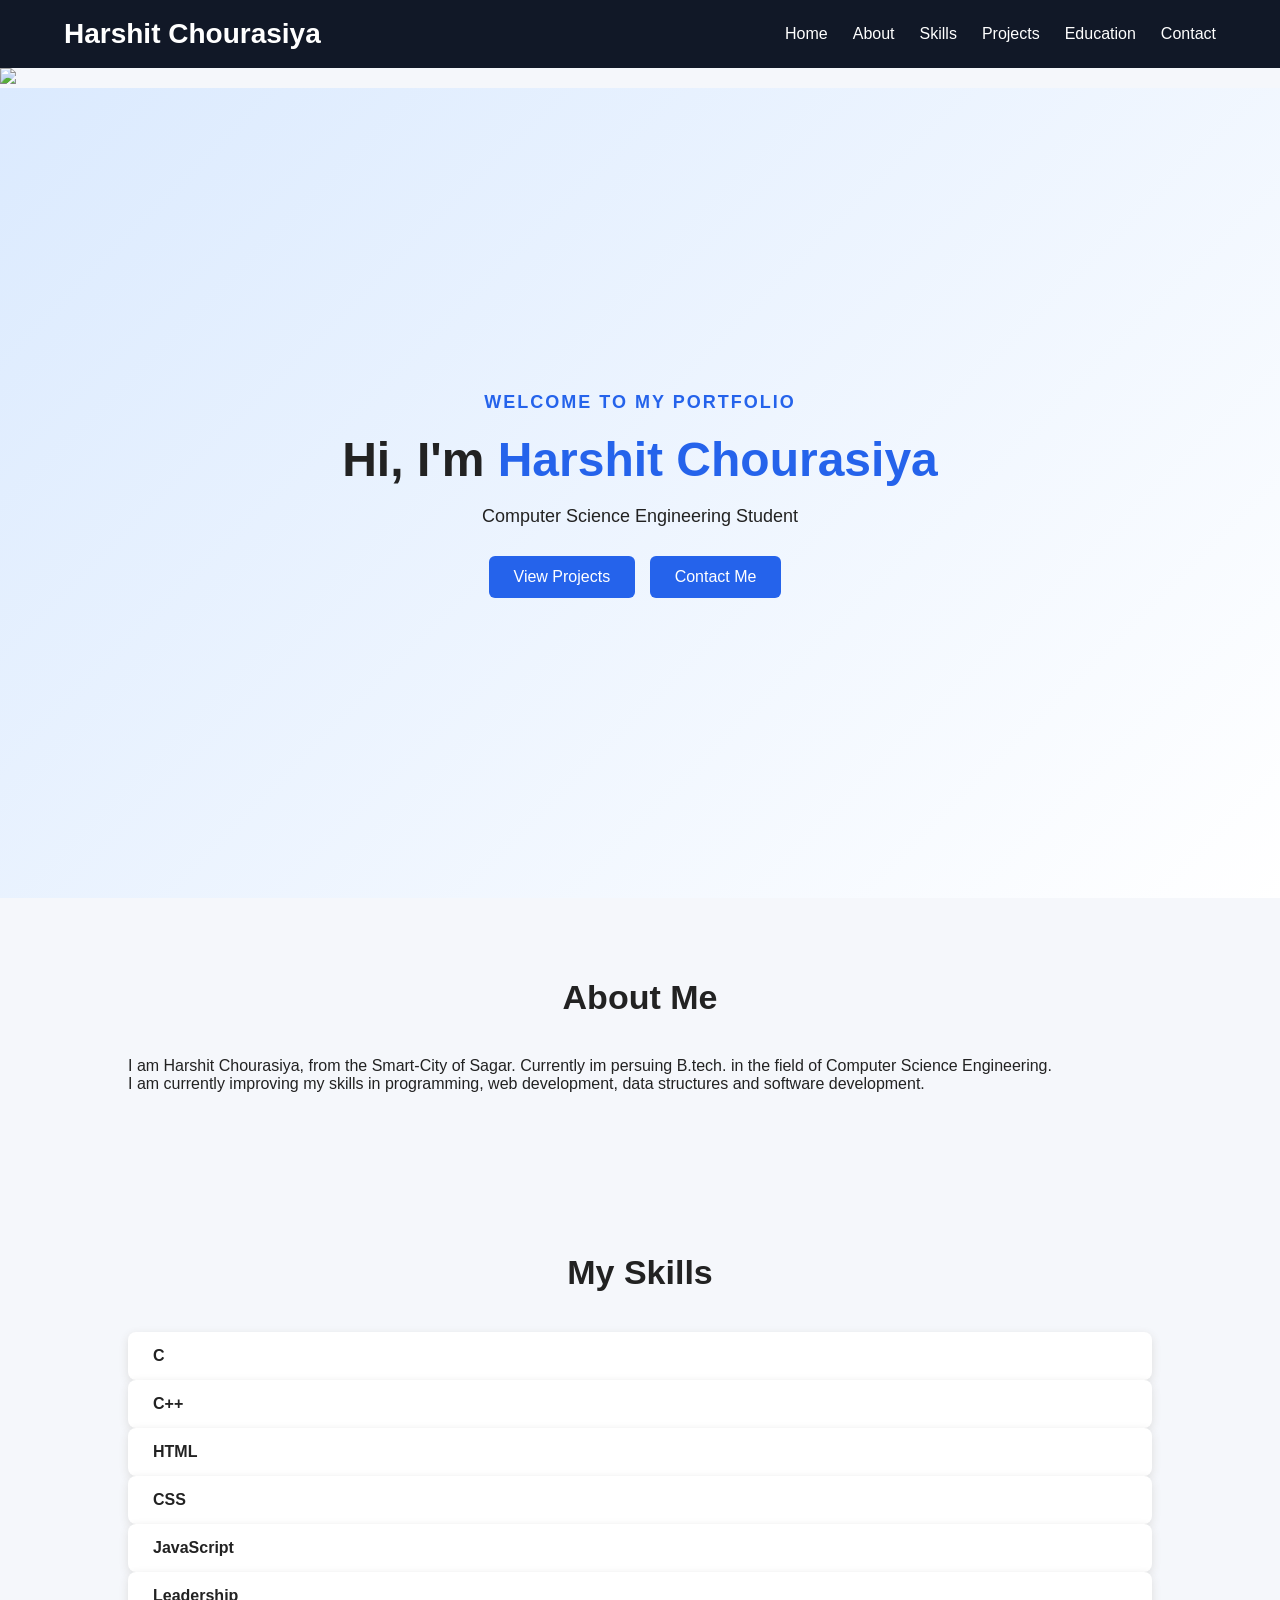
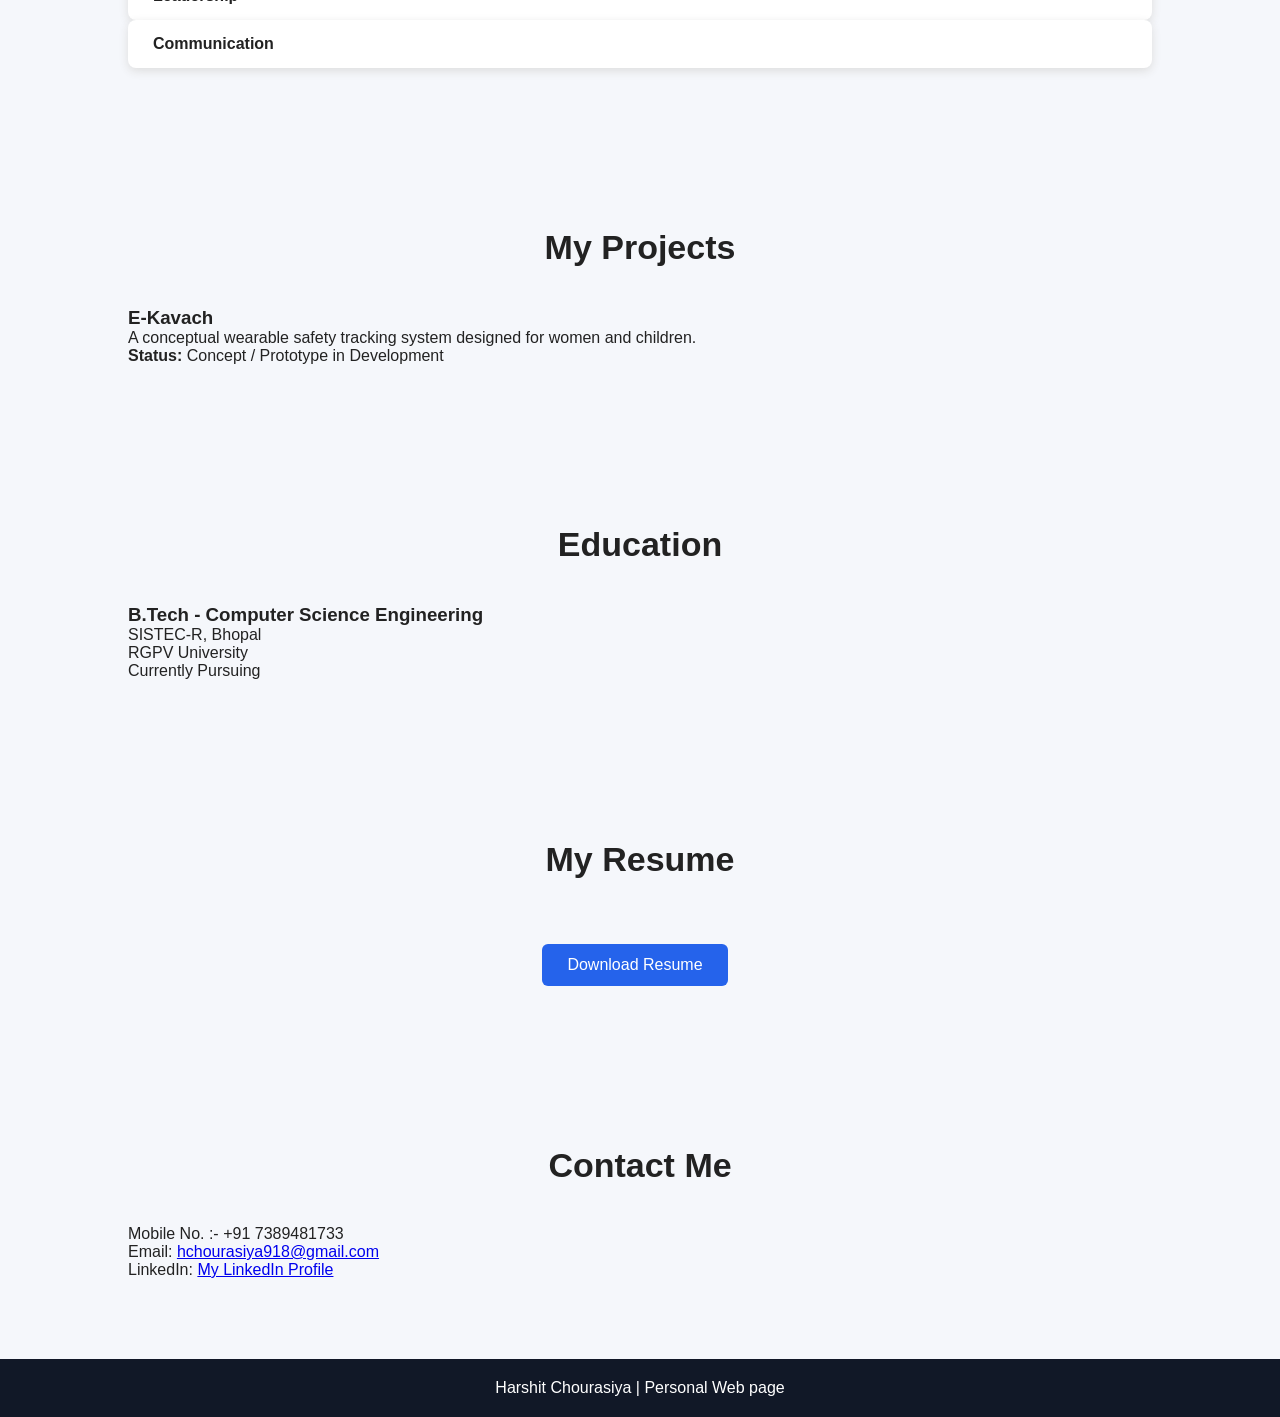
==== index.html @ 9335e39d "changed mypage.html to index.html" ====
<!DOCTYPE html>
<html>
<head>
   <title>Harshit Chourasiya | CSE Student</title>
<link rel="stylesheet"; href="my.css">
   
</head>

<body>
<header>

    <nav>
        <h2>Harshit Chourasiya</h2>

        <ul>
            <li><a href="#home">Home</a></li>
            <li><a href="#about">About</a></li>
            <li><a href="#skills">Skills</a></li>
            <li><a href="#projects">Projects</a></li>
            <li><a href="#education">Education</a></li>
            <li><a href="#contact">Contact</a></li>
        </ul>
    </nav>
</header>

<img src="C:\Users\user\Desktop\web training\project\my..png">

    <section id="home">
<div class="home-content">
<p class="welcome">WELCOME TO MY PORTFOLIO </p>

        <div>
            <h1>Hi, I'm <span>Harshit Chourasiya </spans></h1>

            <p>
                Computer Science Engineering Student
            </p>

            
            <a href="#projects" class="btn">View Projects</a>
            <a href="#contact" class="btn">Contact Me</a>
        </div>

    </section>


   
    <section id="about">

        <h2 span>About Me </span></h2>
</span>
        <div class="about">
            <p>
                I am Harshit Chourasiya, from the Smart-City of Sagar.
Currently im persuing B.tech. in the field of Computer Science Engineering. 
                
            </p>

            <p>
                I am currently improving my skills in programming,
                web development, data structures and software development.
            </p>
        </div>

    </section>



    <section id="skills">

        <h2>My Skills</h2>

        <div class="skills">

            <div class="skill">C</div>
            <div class="skill">C++</div>
            <div class="skill">HTML</div>
            <div class="skill">CSS</div>
            <div class="skill">JavaScript</div>
     
            
            <div class="skill">Leadership</div>
            <div class="skill">Communication</div>

        </div>

    </section>


    <section id="projects">

        <h2>My Projects</h2>

        <div class="projects">

            <div class="project">

                <h3>E-Kavach</h3>

                <p>
                    A conceptual wearable safety tracking system
                    designed for women and children.
                </p>

                <p>
                    <b>Status:</b> Concept / Prototype in Development
                </p>

            </div>


         


            

   

    </section>


    <section id="education">

        <h2>Education</h2>

        <div class="education">

            <h3>B.Tech - Computer Science Engineering</h3>

            <p>SISTEC-R, Bhopal</p>

            <p>RGPV University</p>

            <p>Currently Pursuing</p>

        </div>

    </section>



    <section>

        <h2>My Resume</h2>

        <div style="text-align:center;">

            <a href="Modern Minimalist Professional CV Resume (1).pdf" class="btn">                Download Resume
            </a>

        </div>

    </section>


    <Contact >
    <section id="contact">

        <h2>Contact Me</h2>

        <div class="contact">
<p>
     Mobile No. :- +91 7389481733 
            <p>
                Email:
                <a href="hchourasiya918@gmail.com">
                    hchourasiya918@gmail.com
                </a>
            </p>

            <p>
                 LinkedIn:
                <a href="https://www.linkedin.com/in/harshit-chourasiya-455284435/">
                    My LinkedIn Profile
                </a>
            </p>

           
        </div>

    </section>



    <footer>

       
           Harshit Chourasiya | Personal Web page 
      

    </footer>

</body>
</html>
---- my.css ----
* {
    margin: 0;
    padding: 0;
    box-sizing: border-box;
    scroll-behavior: smooth;
    font-family: Arial, sans-serif;
}

body {
    background-color: #f5f7fb;
    color: #222;
}




header {
    background-color: #111827;
    position: sticky;
    top: 0;
    z-index: 1000;
}

nav {
    width: 90%;
    margin: auto;
    padding: 18px 0;

    display: flex;
    justify-content: space-between;
    align-items: center;
  background-color: #111827;
}

nav h2 {
    color: white;
    font-size: 28px;
}

nav ul {
    list-style: none;

    display: flex;
    gap: 25px;
}

nav ul li a {
    color: white;
    text-decoration: none;
    font-size: 16px;
}

nav ul li a:hover {
    color: #38bdf8;
}




#home {
    min-height: 90vh;

    display: flex;
    justify-content: center;
    align-items: center;

    text-align: center;

    background: linear-gradient(
        135deg,
        #dbeafe,
        #ffffff
    );
}

.home-content {
    max-width: 800px;
    padding: 20px;
}

.welcome {
    color: #2563eb;
    font-weight: bold;
    letter-spacing: 2px;
    margin-bottom: 15px;
}

.home-content h1 {
    font-size: 48px;
    margin-bottom: 15px;
}

.home-content h1 span {
    color: #2563eb;
}

.home-content h3 {
    font-size: 24px;
    margin-bottom: 15px;
}

.home-content p {
    font-size: 18px;
    line-height: 1.6;
}



.btn {
    display: inline-block;

    margin-top: 25px;
    margin-right: 10px;

    padding: 12px 25px;

    background-color: #2563eb;
    color: white;

    text-decoration: none;

    border-radius: 6px;
}

.btn:hover {
    background-color: #1d4ed8;
}

.btn.second {
    background-color: #111827;
}



section {
    padding: 80px 10%;
}

section h2 {
    text-align: center;
    font-size: 34px;
    margin-bottom: 40px;
}




.about-box {
    max-width: 800px;
    margin: auto;

    background-color: white;

    padding: 30px;

    border-radius: 10px;

    box-shadow: 0 4px 15px #ddd;

    line-height: 1.8;
    text-align: center;
}




.skills-container {
    display: flex;

    justify-content: center;
    flex-wrap: wrap;

    gap: 15px;
}

.skill {
    background-color: white;

    padding: 15px 25px;

    border-radius: 8px;

    box-shadow: 0 3px 10px #ddd;

    font-weight: bold;
}

.skill:hover {
    transform: translateY(-5px);
}



.project-container {
    display: flex;

    justify-content: center;
    flex-wrap: wrap;

    gap: 25px;
}

.project-card {
    width: 300px;

    background-color: white;

    padding: 25px;

    border-radius: 10px;

    box-shadow: 0 4px 15px #ddd;

    transition: 0.3s;
}

.project-card:hover {
    transform: translateY(-8px);
}

.project-card h3 {
    color: #2563eb;
    margin-bottom: 15px;
}

.project-card p {
    line-height: 1.6;
    margin-bottom: 15px;
}

.project-card span {
    font-size: 14px;
    font-weight: bold;
}



.education-box {
    max-width: 650px;

    margin: auto;

    background-color: white;

    padding: 30px;

    border-radius: 10px;

    box-shadow: 0 4px 15px #ddd;

    text-align: center;

    line-height: 2;
}




.contact-box {
    text-align: center;

    background-color: white;

    max-width: 600px;

    margin: auto;

    padding: 30px;

    border-radius: 10px;

    box-shadow: 0 4px 15px #ddd;

    line-height: 2;
}

.contact-box a {
    color: #2563eb;
    text-decoration: none;
}


/* ================= FOOTER ================= */

footer {
    background-color: #111827;

    color: white;

    text-align: center;

    padding: 20px;
}




@media (max-width: 700px) {

    nav {
        flex-direction: column;
        gap: 15px;
    }

    nav ul {
        gap: 12px;
        flex-wrap: wrap;
        justify-content: center;
    }

    .home-content h1 {
        font-size: 35px;
    }

    .home-content h3 {
        font-size: 20px;
    }

    section {
        padding: 60px 5%;
    }
}
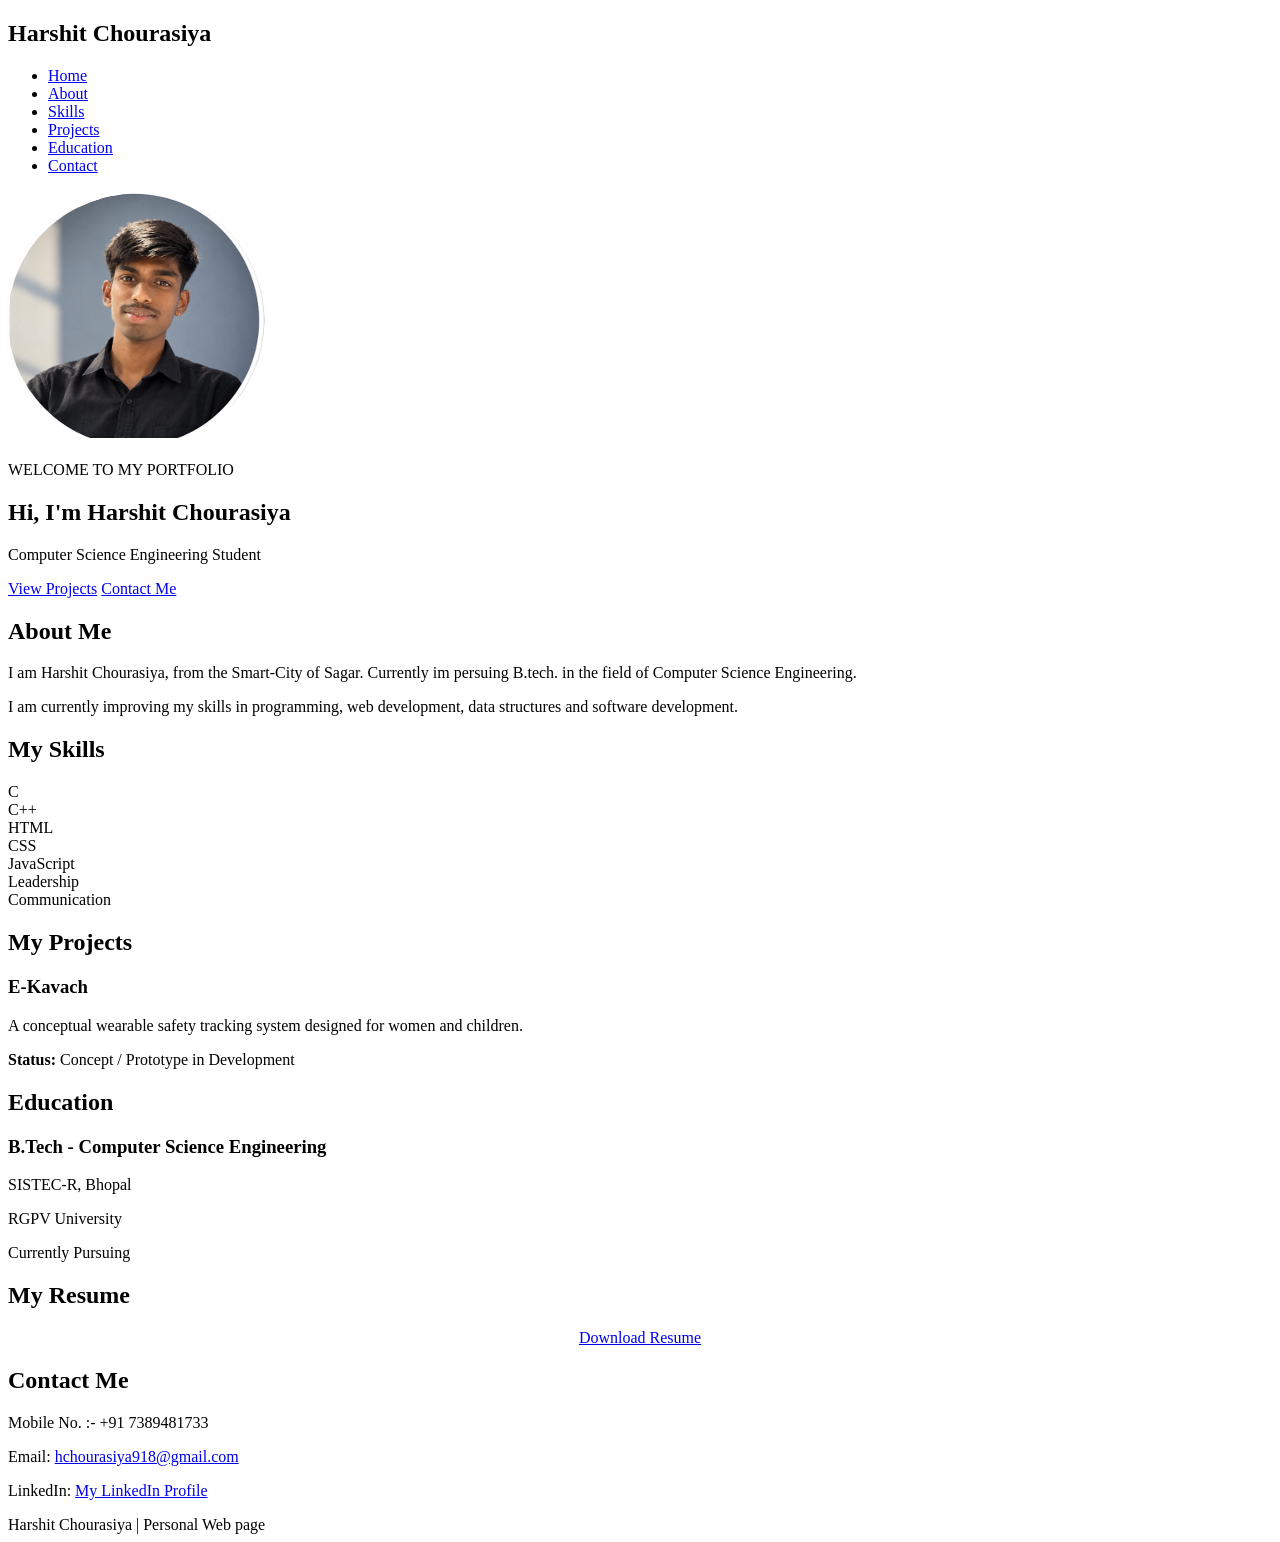
==== commit 580ac9ed: "changed index.html to index.html" ====
--- a/index.html
+++ b/index.html
@@ -2,7 +2,7 @@
 <html>
 <head>
    <title>Harshit Chourasiya | CSE Student</title>
-<link rel="stylesheet"; href="my.css">
+<link rel="stylesheet"; href="C:\Users\user\Desktop\web training\project\style.css">
    
 </head>
 
@@ -23,7 +23,7 @@
     </nav>
 </header>
 
-<img src="C:\Users\user\Desktop\web training\project\my..png">
+<img src="my..png">
 
     <section id="home">
 <div class="home-content">
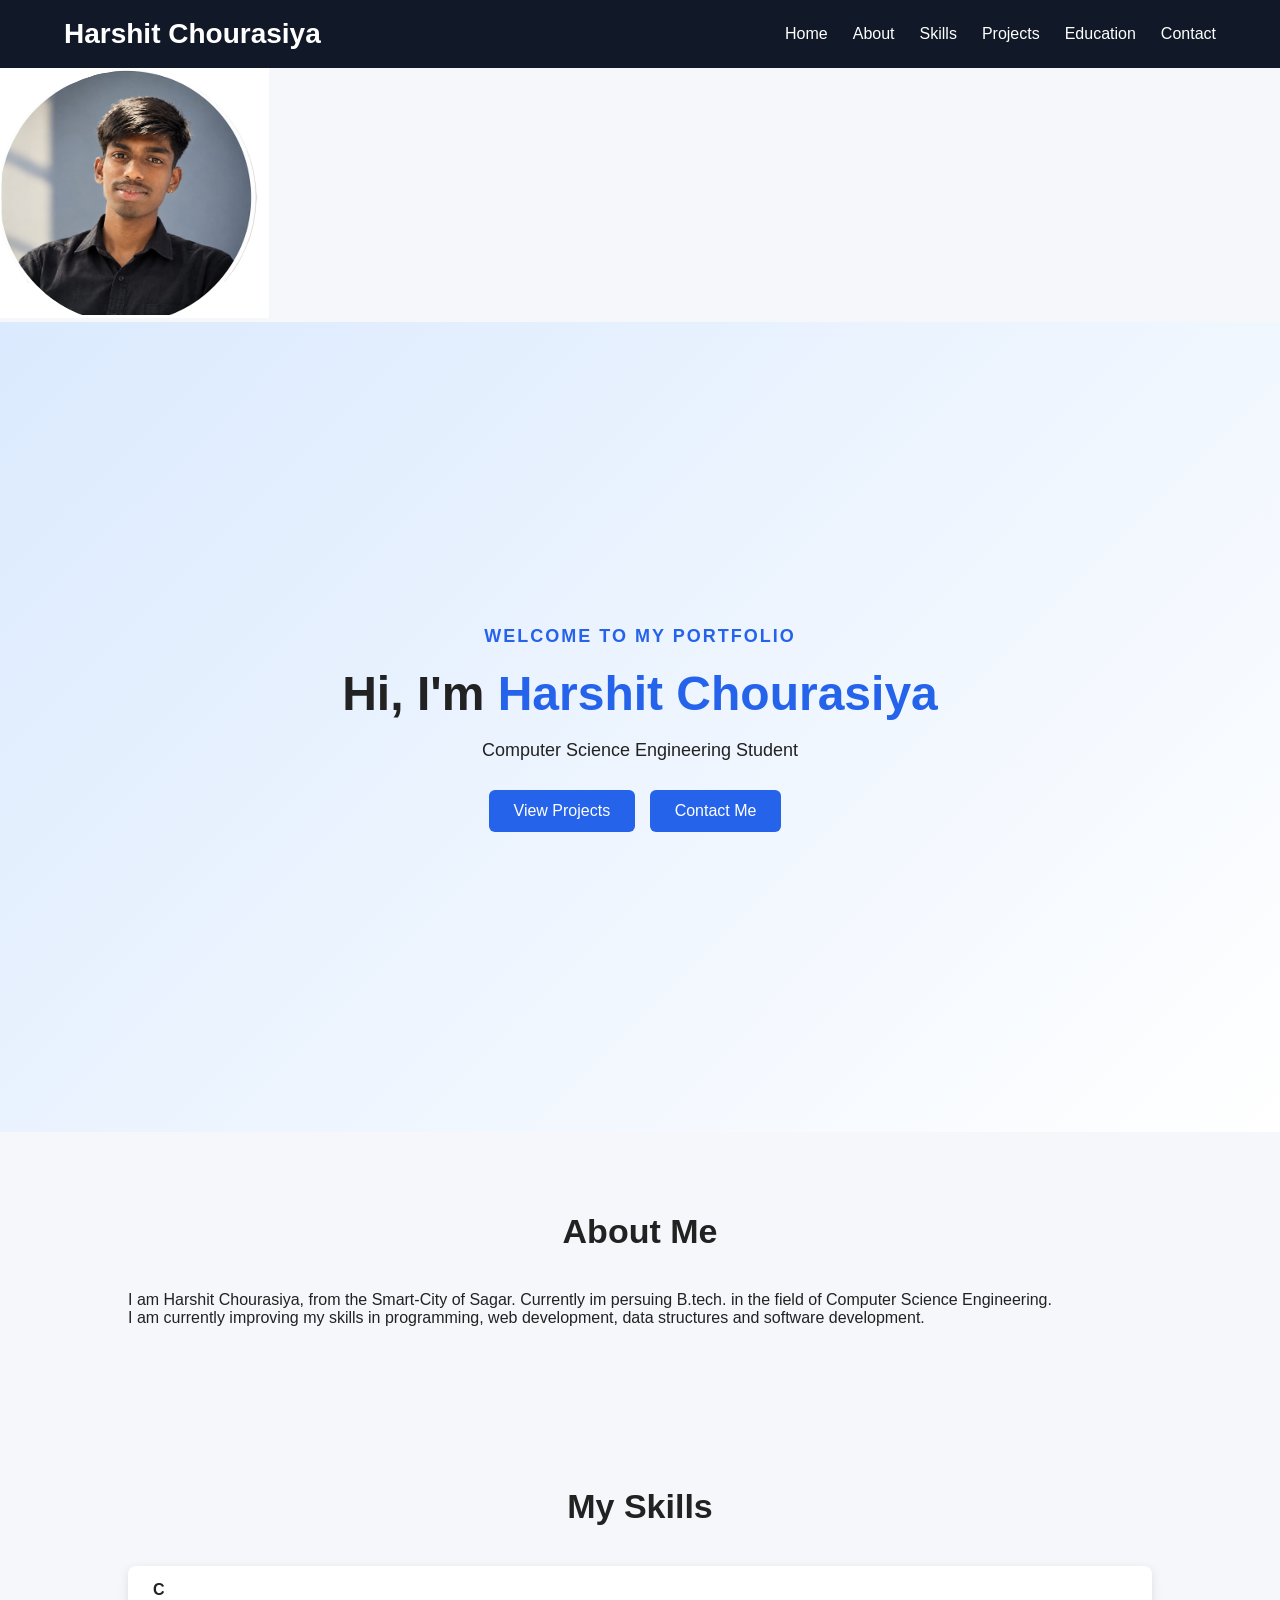
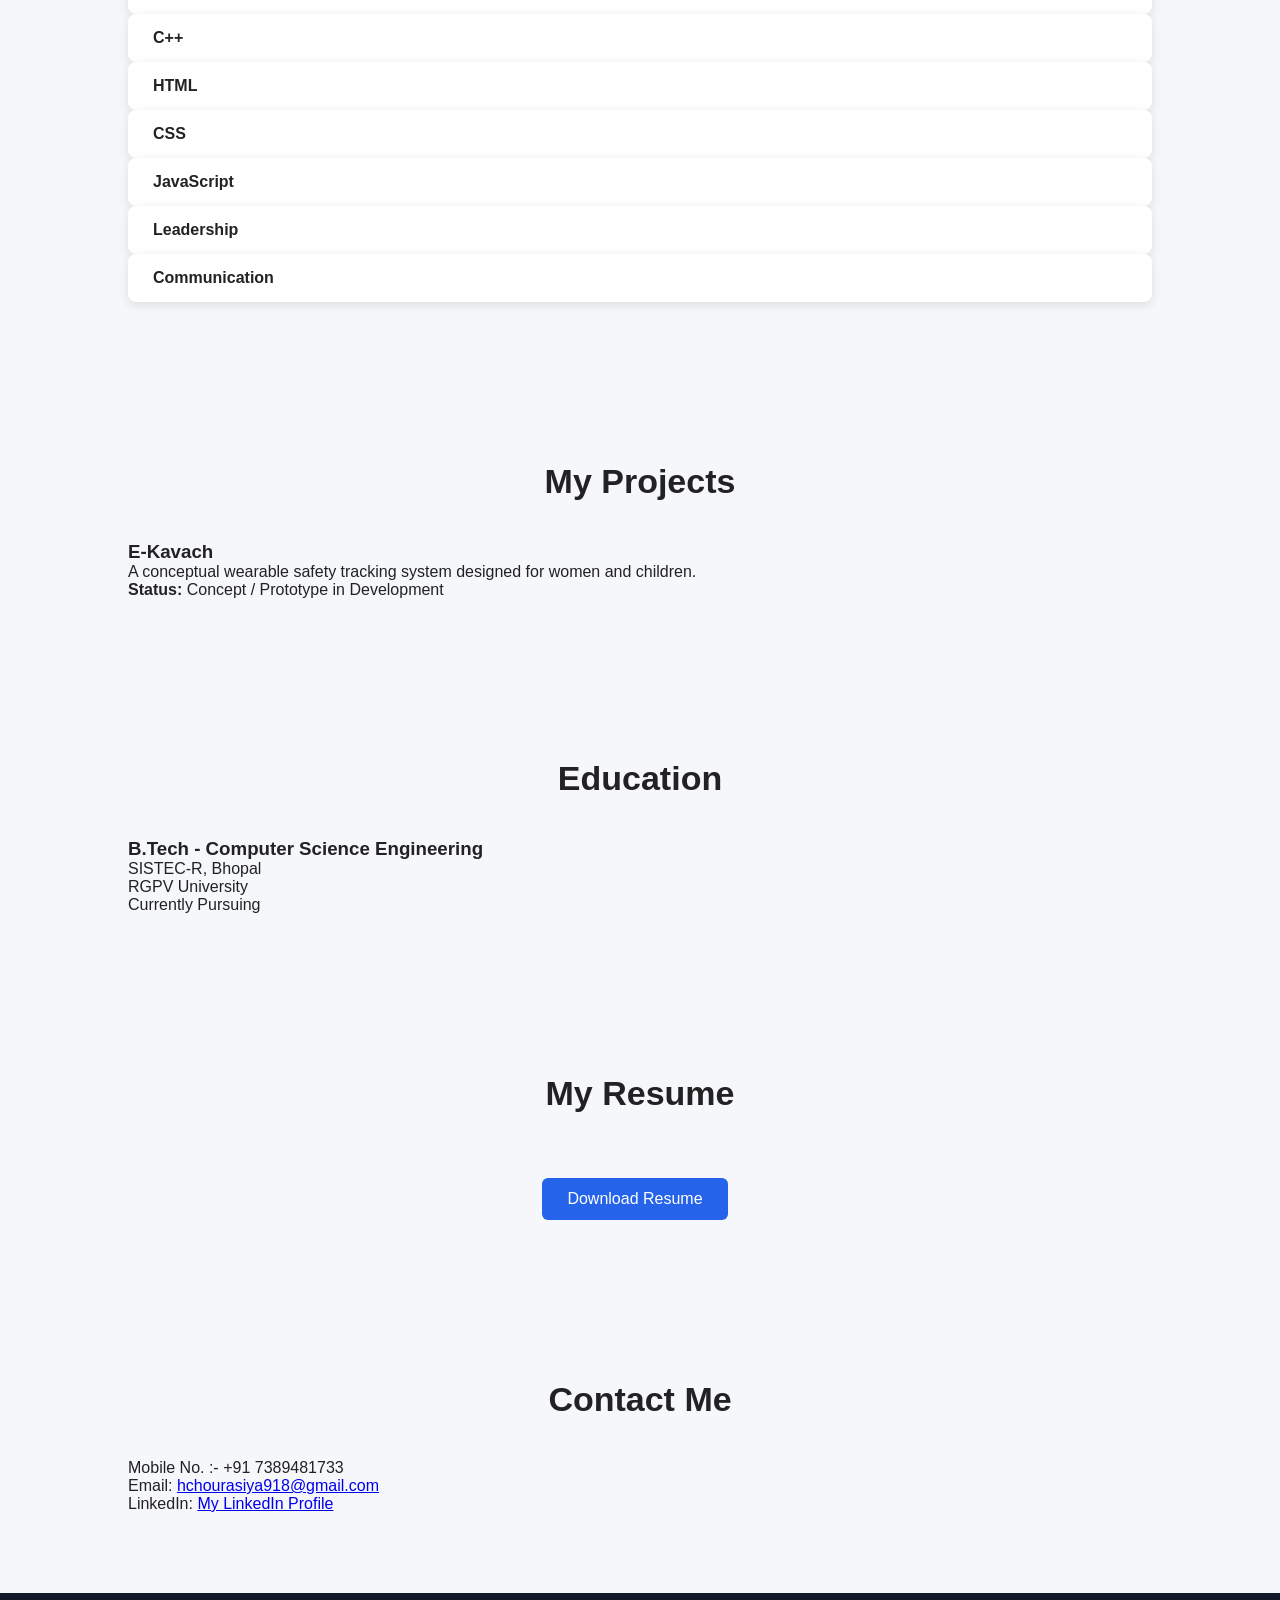
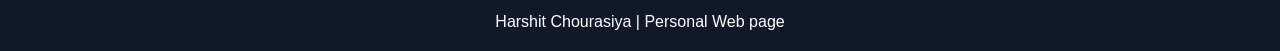
==== commit c6b45e28: "changed mypage.html to index.html" ====
--- a/index.html
+++ b/index.html
@@ -2,7 +2,7 @@
 <html>
 <head>
    <title>Harshit Chourasiya | CSE Student</title>
-<link rel="stylesheet"; href="C:\Users\user\Desktop\web training\project\style.css">
+<link rel="stylesheet"; href="style.css">
    
 </head>
 
--- a/style.css
+++ b/style.css
@@ -0,0 +1,322 @@
+* {
+    margin: 0;
+    padding: 0;
+    box-sizing: border-box;
+    scroll-behavior: smooth;
+    font-family: Arial, sans-serif;
+}
+
+body {
+    background-color: #f5f7fb;
+    color: #222;
+}
+
+
+
+
+header {
+    background-color: #111827;
+    position: sticky;
+    top: 0;
+    z-index: 1000;
+}
+
+nav {
+    width: 90%;
+    margin: auto;
+    padding: 18px 0;
+
+    display: flex;
+    justify-content: space-between;
+    align-items: center;
+  background-color: #111827;
+}
+
+nav h2 {
+    color: white;
+    font-size: 28px;
+}
+
+nav ul {
+    list-style: none;
+
+    display: flex;
+    gap: 25px;
+}
+
+nav ul li a {
+    color: white;
+    text-decoration: none;
+    font-size: 16px;
+}
+
+nav ul li a:hover {
+    color: #38bdf8;
+}
+
+
+
+
+#home {
+    min-height: 90vh;
+
+    display: flex;
+    justify-content: center;
+    align-items: center;
+
+    text-align: center;
+
+    background: linear-gradient(
+        135deg,
+        #dbeafe,
+        #ffffff
+    );
+}
+
+.home-content {
+    max-width: 800px;
+    padding: 20px;
+}
+
+.welcome {
+    color: #2563eb;
+    font-weight: bold;
+    letter-spacing: 2px;
+    margin-bottom: 15px;
+}
+
+.home-content h1 {
+    font-size: 48px;
+    margin-bottom: 15px;
+}
+
+.home-content h1 span {
+    color: #2563eb;
+}
+
+.home-content h3 {
+    font-size: 24px;
+    margin-bottom: 15px;
+}
+
+.home-content p {
+    font-size: 18px;
+    line-height: 1.6;
+}
+
+
+
+.btn {
+    display: inline-block;
+
+    margin-top: 25px;
+    margin-right: 10px;
+
+    padding: 12px 25px;
+
+    background-color: #2563eb;
+    color: white;
+
+    text-decoration: none;
+
+    border-radius: 6px;
+}
+
+.btn:hover {
+    background-color: #1d4ed8;
+}
+
+.btn.second {
+    background-color: #111827;
+}
+
+
+
+section {
+    padding: 80px 10%;
+}
+
+section h2 {
+    text-align: center;
+    font-size: 34px;
+    margin-bottom: 40px;
+}
+
+
+
+
+.about-box {
+    max-width: 800px;
+    margin: auto;
+
+    background-color: white;
+
+    padding: 30px;
+
+    border-radius: 10px;
+
+    box-shadow: 0 4px 15px #ddd;
+
+    line-height: 1.8;
+    text-align: center;
+}
+
+
+
+
+.skills-container {
+    display: flex;
+
+    justify-content: center;
+    flex-wrap: wrap;
+
+    gap: 15px;
+}
+
+.skill {
+    background-color: white;
+
+    padding: 15px 25px;
+
+    border-radius: 8px;
+
+    box-shadow: 0 3px 10px #ddd;
+
+    font-weight: bold;
+}
+
+.skill:hover {
+    transform: translateY(-5px);
+}
+
+
+
+.project-container {
+    display: flex;
+
+    justify-content: center;
+    flex-wrap: wrap;
+
+    gap: 25px;
+}
+
+.project-card {
+    width: 300px;
+
+    background-color: white;
+
+    padding: 25px;
+
+    border-radius: 10px;
+
+    box-shadow: 0 4px 15px #ddd;
+
+    transition: 0.3s;
+}
+
+.project-card:hover {
+    transform: translateY(-8px);
+}
+
+.project-card h3 {
+    color: #2563eb;
+    margin-bottom: 15px;
+}
+
+.project-card p {
+    line-height: 1.6;
+    margin-bottom: 15px;
+}
+
+.project-card span {
+    font-size: 14px;
+    font-weight: bold;
+}
+
+
+
+.education-box {
+    max-width: 650px;
+
+    margin: auto;
+
+    background-color: white;
+
+    padding: 30px;
+
+    border-radius: 10px;
+
+    box-shadow: 0 4px 15px #ddd;
+
+    text-align: center;
+
+    line-height: 2;
+}
+
+
+
+
+.contact-box {
+    text-align: center;
+
+    background-color: white;
+
+    max-width: 600px;
+
+    margin: auto;
+
+    padding: 30px;
+
+    border-radius: 10px;
+
+    box-shadow: 0 4px 15px #ddd;
+
+    line-height: 2;
+}
+
+.contact-box a {
+    color: #2563eb;
+    text-decoration: none;
+}
+
+
+/* ================= FOOTER ================= */
+
+footer {
+    background-color: #111827;
+
+    color: white;
+
+    text-align: center;
+
+    padding: 20px;
+}
+
+
+
+
+@media (max-width: 700px) {
+
+    nav {
+        flex-direction: column;
+        gap: 15px;
+    }
+
+    nav ul {
+        gap: 12px;
+        flex-wrap: wrap;
+        justify-content: center;
+    }
+
+    .home-content h1 {
+        font-size: 35px;
+    }
+
+    .home-content h3 {
+        font-size: 20px;
+    }
+
+    section {
+        padding: 60px 5%;
+    }
+}
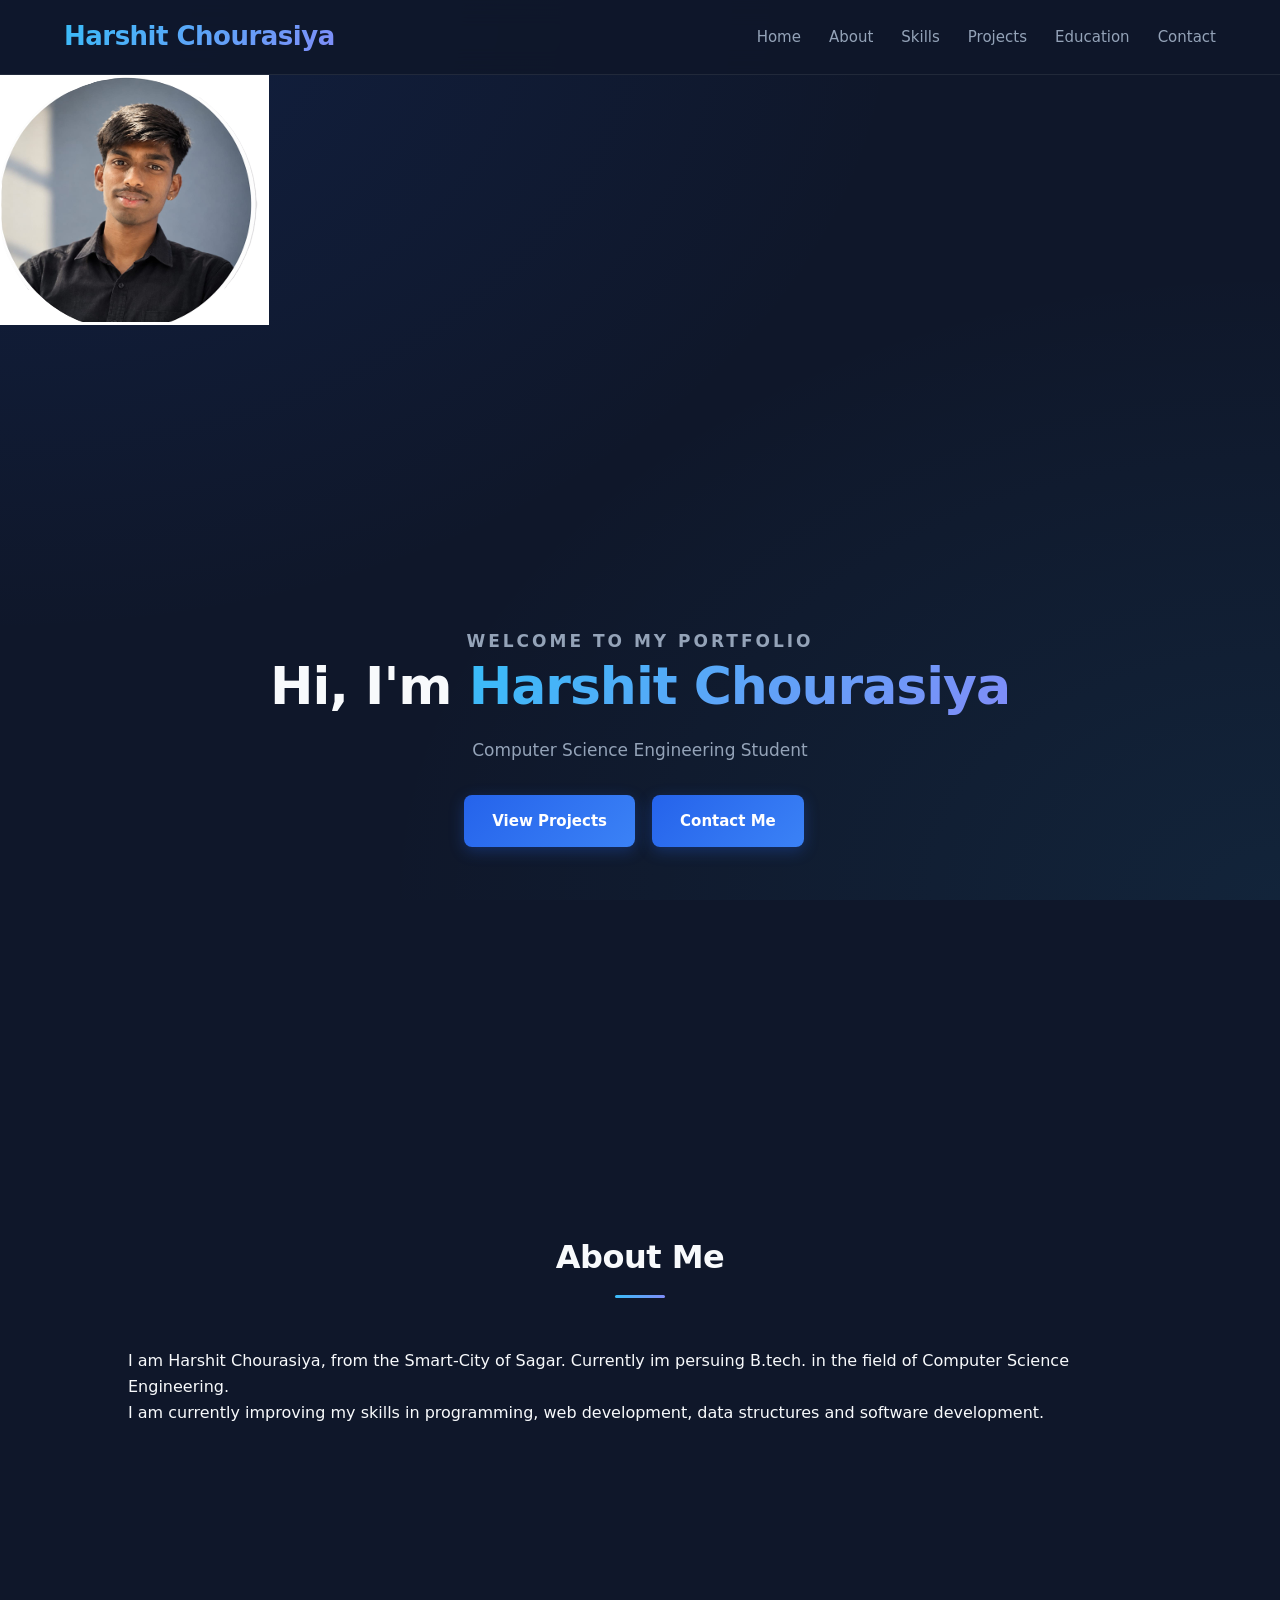
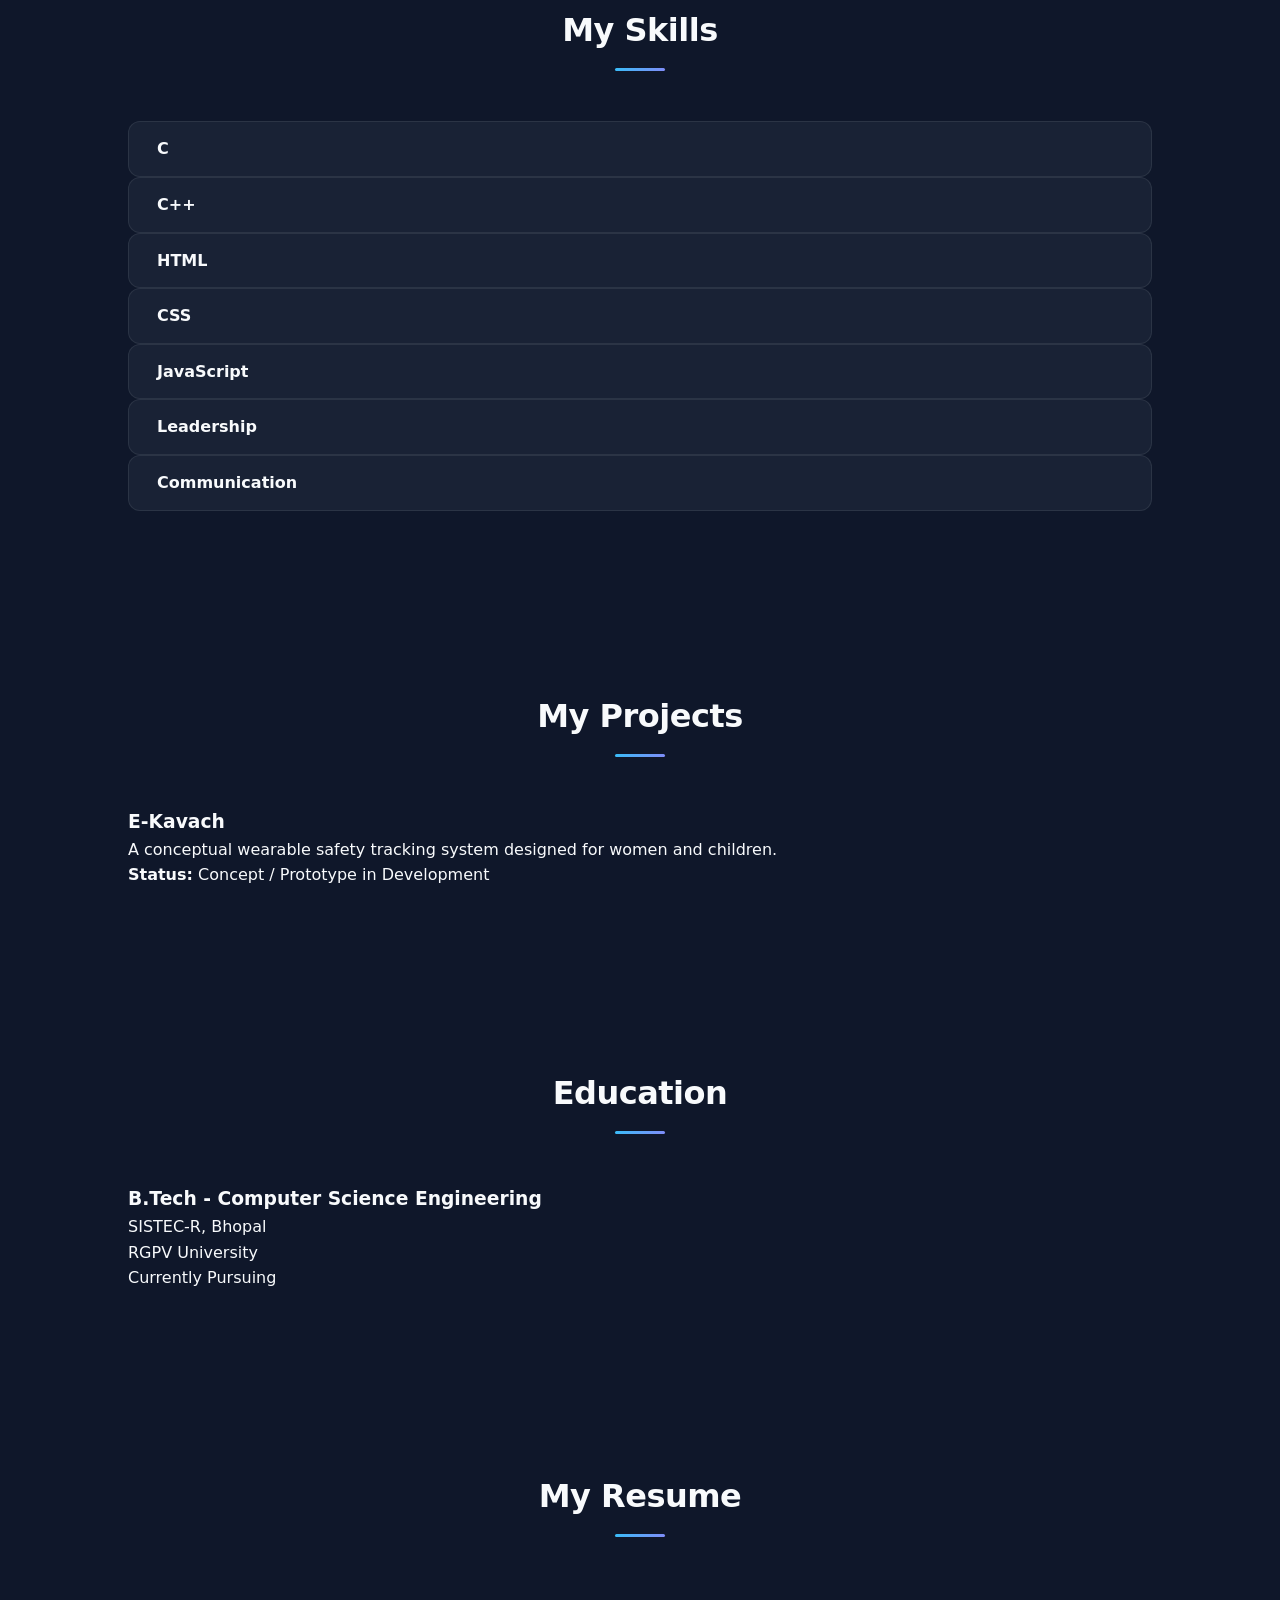
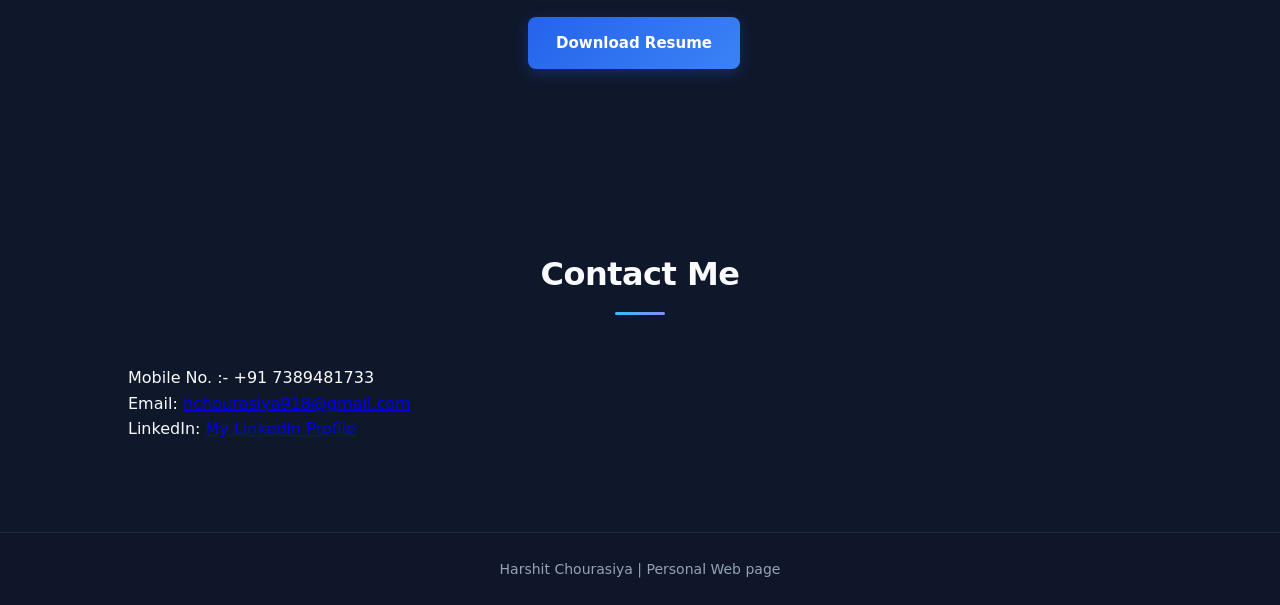
==== commit 3415a590: "index.html to index.html" ====
--- a/index.html
+++ b/index.html
@@ -10,7 +10,7 @@
 <header>
 
     <nav>
-        <h2>Harshit Chourasiya</h2>
+        <h2 class="line">Harshit Chourasiya</h2>
 
         <ul>
             <li><a href="#home">Home</a></li>
--- a/style.css
+++ b/style.css
@@ -1,322 +1,337 @@
+/* ================= GLOBAL RESETS & VARIABLES ================= */
+:root {
+    --primary-gradient: linear-gradient(135deg, #2563eb, #3b82f6);
+    --accent-gradient: linear-gradient(135deg, #38bdf8, #818cf8);
+    --bg-dark: #0f172a;
+    --card-bg: rgba(30, 41, 59, 0.7);
+    --card-border: rgba(255, 255, 255, 0.08);
+    --text-main: #f8fafc;
+    --text-muted: #94a3b8;
+    --accent-blue: #38bdf8;
+    --shadow-soft: 0 10px 30px -10px rgba(0, 0, 0, 0.5);
+    --shadow-glow: 0 0 20px rgba(56, 189, 248, 0.15);
+}
+
 * {
     margin: 0;
     padding: 0;
     box-sizing: border-box;
     scroll-behavior: smooth;
-    font-family: Arial, sans-serif;
+    font-family: 'Inter', system-ui, -apple-system, sans-serif;
 }
 
 body {
-    background-color: #f5f7fb;
-    color: #222;
-}
-
-
-
-
+    background-color: var(--bg-dark);
+    background-image: 
+        radial-gradient(at 0% 0%, rgba(37, 99, 235, 0.12) 0px, transparent 50%),
+        radial-gradient(at 100% 100%, rgba(56, 189, 248, 0.08) 0px, transparent 50%);
+    background-attachment: fixed;
+    color: var(--text-main);
+    line-height: 1.6;
+}
+
+/* ================= HEADER & NAVIGATION ================= */
 header {
-    background-color: #111827;
     position: sticky;
     top: 0;
     z-index: 1000;
+    background: rgba(15, 23, 42, 0.85);
+    backdrop-filter: blur(12px);
+    -webkit-backdrop-filter: blur(12px);
+    border-bottom: 1px solid var(--card-border);
 }
 
 nav {
     width: 90%;
+    max-width: 1200px;
     margin: auto;
-    padding: 18px 0;
-
+    padding: 16px 0;
     display: flex;
     justify-content: space-between;
     align-items: center;
-  background-color: #111827;
 }
 
 nav h2 {
-    color: white;
-    font-size: 28px;
+    color: var(--text-main);
+    font-size: 26px;
+    font-weight: 700;
+    letter-spacing: -0.5px;
+    background: var(--accent-gradient);
+    -webkit-background-clip: text;
+    -webkit-text-fill-color: transparent;
 }
 
 nav ul {
     list-style: none;
-
-    display: flex;
-    gap: 25px;
+    display: flex;
+    gap: 28px;
 }
 
 nav ul li a {
+    color: var(--text-muted);
+    text-decoration: none;
+    font-size: 15px;
+    font-weight: 500;
+    transition: all 0.3s ease;
+}
+
+nav ul li a:hover {
+    color: var(--accent-blue);
+    text-shadow: 0 0 8px rgba(56, 189, 248, 0.4);
+}
+
+/* ================= HERO SECTION ================= */
+#home {
+    min-height: 90vh;
+    display: flex;
+    justify-content: center;
+    align-items: center;
+    text-align: center;
+    position: relative;
+    padding: 40px 20px;
+}
+
+.home-content {
+    max-width: 800px;
+    padding: 40px 20px;
+}
+
+.welcome {
+    color: var(--accent-blue);
+    font-weight: 600;
+    letter-spacing: 3px;
+    text-transform: uppercase;
+    font-size: 14px;
+    margin-bottom: 15px;
+}
+
+.home-content h1 {
+    font-size: 52px;
+    font-weight: 800;
+    line-height: 1.2;
+    margin-bottom: 20px;
+    letter-spacing: -1px;
+}
+
+.home-content h1 span {
+    background: var(--accent-gradient);
+    -webkit-background-clip: text;
+    -webkit-text-fill-color: transparent;
+}
+
+.home-content h3 {
+    font-size: 22px;
+    color: var(--text-muted);
+    font-weight: 400;
+    margin-bottom: 20px;
+}
+
+.home-content p {
+    font-size: 17px;
+    color: var(--text-muted);
+    max-width: 650px;
+    margin: 0 auto;
+}
+
+/* ================= BUTTONS ================= */
+.btn {
+    display: inline-block;
+    margin-top: 30px;
+    margin-right: 12px;
+    padding: 14px 28px;
+    background: var(--primary-gradient);
     color: white;
     text-decoration: none;
-    font-size: 16px;
-}
-
-nav ul li a:hover {
-    color: #38bdf8;
-}
-
-
-
-
-#home {
-    min-height: 90vh;
-
-    display: flex;
-    justify-content: center;
-    align-items: center;
-
-    text-align: center;
-
-    background: linear-gradient(
-        135deg,
-        #dbeafe,
-        #ffffff
-    );
-}
-
-.home-content {
-    max-width: 800px;
-    padding: 20px;
-}
-
-.welcome {
-    color: #2563eb;
-    font-weight: bold;
-    letter-spacing: 2px;
-    margin-bottom: 15px;
-}
-
-.home-content h1 {
-    font-size: 48px;
-    margin-bottom: 15px;
-}
-
-.home-content h1 span {
-    color: #2563eb;
-}
-
-.home-content h3 {
-    font-size: 24px;
-    margin-bottom: 15px;
-}
-
-.home-content p {
-    font-size: 18px;
-    line-height: 1.6;
-}
-
-
-
-.btn {
-    display: inline-block;
-
-    margin-top: 25px;
-    margin-right: 10px;
-
-    padding: 12px 25px;
-
-    background-color: #2563eb;
-    color: white;
-
-    text-decoration: none;
-
-    border-radius: 6px;
+    font-weight: 600;
+    font-size: 15px;
+    border-radius: 8px;
+    box-shadow: 0 4px 15px rgba(37, 99, 235, 0.3);
+    transition: all 0.3s ease;
 }
 
 .btn:hover {
-    background-color: #1d4ed8;
+    transform: translateY(-2px);
+    box-shadow: 0 6px 20px rgba(37, 99, 235, 0.5);
 }
 
 .btn.second {
-    background-color: #111827;
-}
-
-
-
+    background: rgba(255, 255, 255, 0.05);
+    color: var(--text-main);
+    border: 1px solid var(--card-border);
+    box-shadow: none;
+}
+
+.btn.second:hover {
+    background: rgba(255, 255, 255, 0.1);
+    border-color: rgba(255, 255, 255, 0.2);
+}
+
+/* ================= SECTIONS & CARDS ================= */
 section {
-    padding: 80px 10%;
+    padding: 90px 10%;
+    max-width: 1400px;
+    margin: auto;
 }
 
 section h2 {
     text-align: center;
-    font-size: 34px;
-    margin-bottom: 40px;
-}
-
-
-
-
-.about-box {
-    max-width: 800px;
+    font-size: 32px;
+    font-weight: 700;
+    margin-bottom: 50px;
+    letter-spacing: -0.5px;
+    position: relative;
+}
+
+section h2::after {
+    content: '';
+    display: block;
+    width: 50px;
+    height: 3px;
+    background: var(--accent-gradient);
+    margin: 12px auto 0;
+    border-radius: 2px;
+}
+
+/* Common Card Base Style */
+.about-box, 
+.education-box, 
+.contact-box, 
+.project-card, 
+.skill {
+    background: var(--card-bg);
+    backdrop-filter: blur(10px);
+    -webkit-backdrop-filter: blur(10px);
+    border: 1px solid var(--card-border);
+    border-radius: 12px;
+    box-shadow: var(--shadow-soft);
+}
+
+/* About, Education & Contact Sections */
+.about-box, 
+.education-box, 
+.contact-box {
+    max-width: 750px;
     margin: auto;
-
-    background-color: white;
-
-    padding: 30px;
-
-    border-radius: 10px;
-
-    box-shadow: 0 4px 15px #ddd;
-
+    padding: 35px;
     line-height: 1.8;
     text-align: center;
-}
-
-
-
-
+    color: var(--text-muted);
+}
+
+.contact-box a {
+    color: var(--accent-blue);
+    text-decoration: none;
+    font-weight: 600;
+    transition: color 0.2s ease;
+}
+
+.contact-box a:hover {
+    text-decoration: underline;
+}
+
+/* Skills Grid */
 .skills-container {
     display: flex;
-
     justify-content: center;
     flex-wrap: wrap;
-
-    gap: 15px;
+    gap: 16px;
 }
 
 .skill {
-    background-color: white;
-
-    padding: 15px 25px;
-
-    border-radius: 8px;
-
-    box-shadow: 0 3px 10px #ddd;
-
-    font-weight: bold;
+    padding: 14px 28px;
+    font-weight: 600;
+    color: var(--text-main);
+    box-shadow: none;
+    transition: all 0.3s ease;
 }
 
 .skill:hover {
-    transform: translateY(-5px);
-}
-
-
-
+    transform: translateY(-4px);
+    border-color: rgba(56, 189, 248, 0.4);
+    box-shadow: var(--shadow-glow);
+    color: var(--accent-blue);
+}
+
+/* Project Cards */
 .project-container {
     display: flex;
-
     justify-content: center;
     flex-wrap: wrap;
-
-    gap: 25px;
+    gap: 28px;
 }
 
 .project-card {
-    width: 300px;
-
-    background-color: white;
-
-    padding: 25px;
-
-    border-radius: 10px;
-
-    box-shadow: 0 4px 15px #ddd;
-
-    transition: 0.3s;
+    width: 320px;
+    padding: 28px;
+    transition: all 0.3s cubic-bezier(0.4, 0, 0.2, 1);
 }
 
 .project-card:hover {
     transform: translateY(-8px);
+    border-color: rgba(56, 189, 248, 0.3);
+    box-shadow: var(--shadow-glow);
 }
 
 .project-card h3 {
-    color: #2563eb;
-    margin-bottom: 15px;
+    color: var(--text-main);
+    font-size: 20px;
+    margin-bottom: 12px;
 }
 
 .project-card p {
+    color: var(--text-muted);
+    font-size: 15px;
     line-height: 1.6;
-    margin-bottom: 15px;
+    margin-bottom: 20px;
 }
 
 .project-card span {
+    font-size: 13px;
+    font-weight: 600;
+    color: var(--accent-blue);
+    background: rgba(56, 189, 248, 0.1);
+    padding: 6px 12px;
+    border-radius: 20px;
+}
+
+/* ================= FOOTER ================= */
+footer {
+    background-color: rgba(15, 23, 42, 0.95);
+    border-top: 1px solid var(--card-border);
+    color: var(--text-muted);
+    text-align: center;
+    padding: 25px;
     font-size: 14px;
-    font-weight: bold;
-}
-
-
-
-.education-box {
-    max-width: 650px;
-
-    margin: auto;
-
-    background-color: white;
-
-    padding: 30px;
-
-    border-radius: 10px;
-
-    box-shadow: 0 4px 15px #ddd;
-
-    text-align: center;
-
-    line-height: 2;
-}
-
-
-
-
-.contact-box {
-    text-align: center;
-
-    background-color: white;
-
-    max-width: 600px;
-
-    margin: auto;
-
-    padding: 30px;
-
-    border-radius: 10px;
-
-    box-shadow: 0 4px 15px #ddd;
-
-    line-height: 2;
-}
-
-.contact-box a {
-    color: #2563eb;
-    text-decoration: none;
-}
-
-
-/* ================= FOOTER ================= */
-
-footer {
-    background-color: #111827;
-
-    color: white;
-
-    text-align: center;
-
-    padding: 20px;
-}
-
-
-
-
-@media (max-width: 700px) {
-
+}
+
+/* ================= MEDIA QUERIES ================= */
+@media (max-width: 768px) {
     nav {
         flex-direction: column;
         gap: 15px;
     }
 
     nav ul {
-        gap: 12px;
+        gap: 16px;
         flex-wrap: wrap;
         justify-content: center;
     }
 
     .home-content h1 {
-        font-size: 35px;
+        font-size: 36px;
     }
 
     .home-content h3 {
-        font-size: 20px;
+        font-size: 18px;
     }
 
     section {
-        padding: 60px 5%;
+        padding: 60px 6%;
+    }
+
+    .about-box, 
+    .education-box, 
+    .contact-box {
+        padding: 25px;
     }
 }
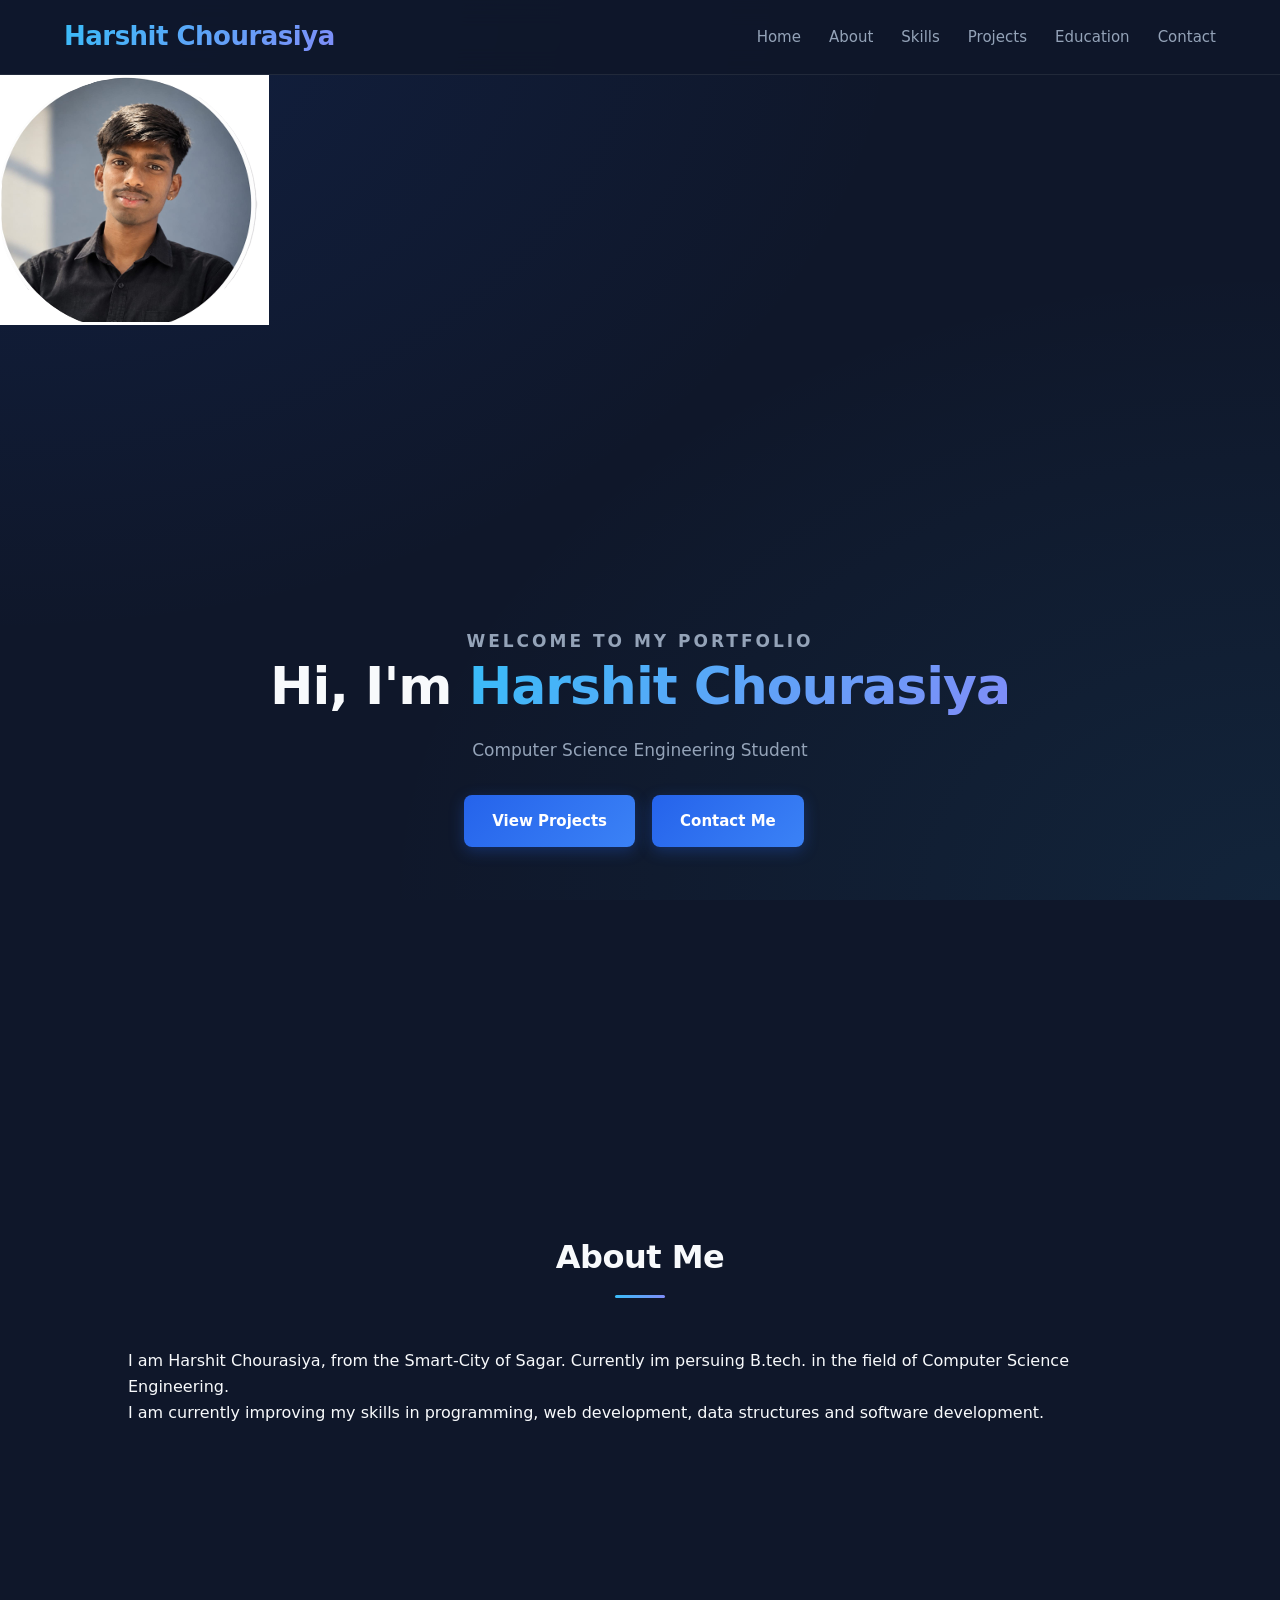
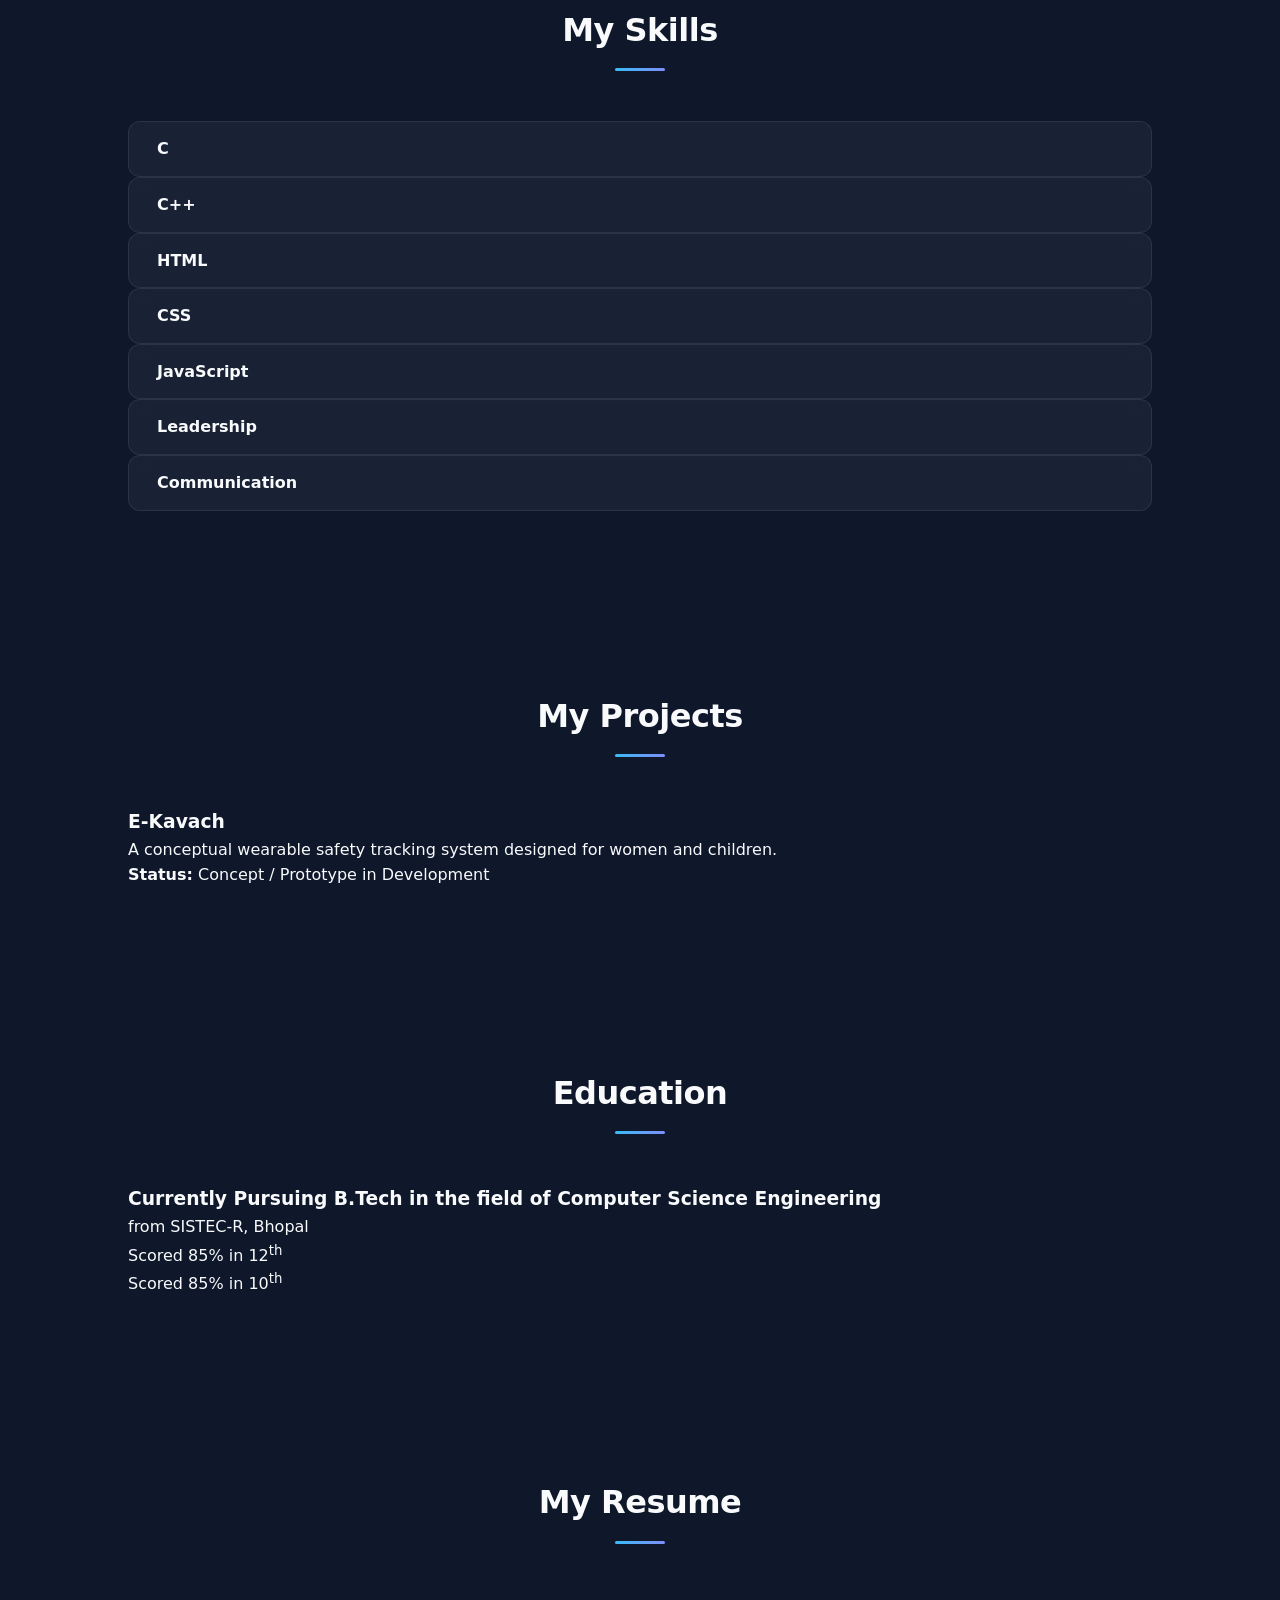
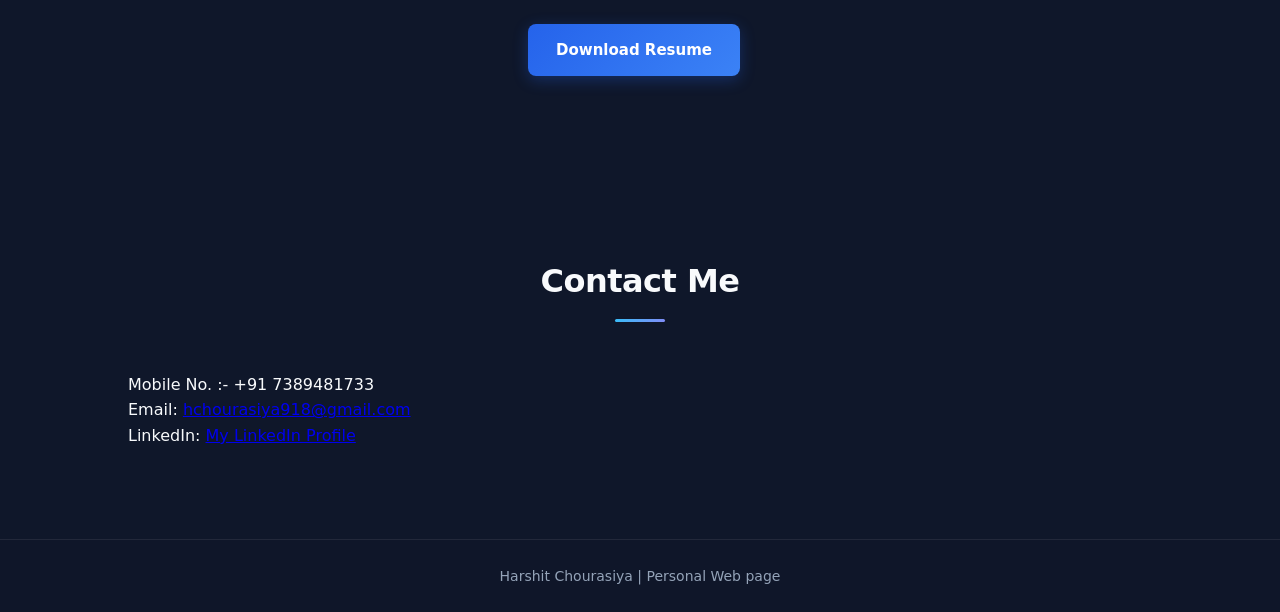
==== commit bfef43eb: "index.html to index.html" ====
--- a/index.html
+++ b/index.html
@@ -125,13 +125,13 @@
 
         <div class="education">
 
-            <h3>B.Tech - Computer Science Engineering</h3>
+            <h3>Currently Pursuing B.Tech in the field of Computer Science Engineering</h3>
 
-            <p>SISTEC-R, Bhopal</p>
+            <p>from SISTEC-R, Bhopal</p>
 
-            <p>RGPV University</p>
+            <p>Scored 85% in 12<sup>th</sup></p>
 
-            <p>Currently Pursuing</p>
+            <p>Scored 85% in 10<sup>th</sup></p>
 
         </div>
 
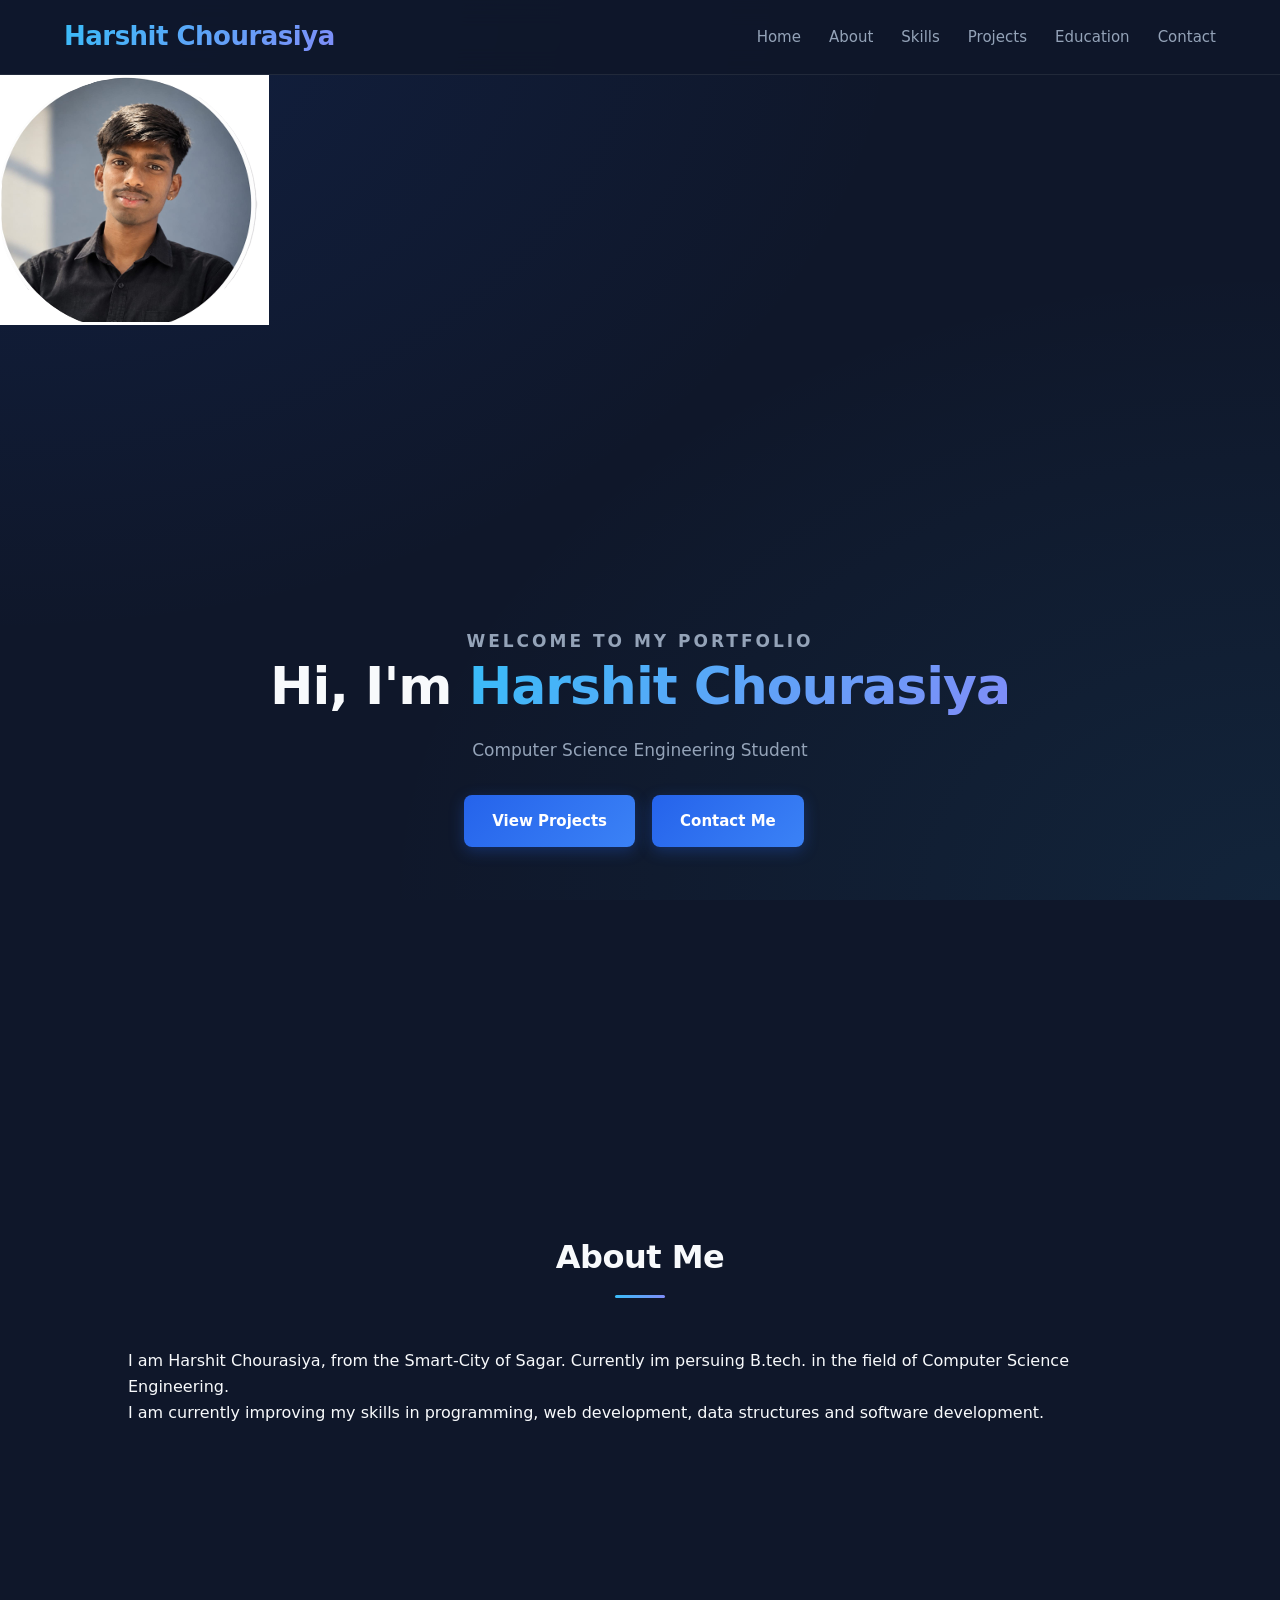
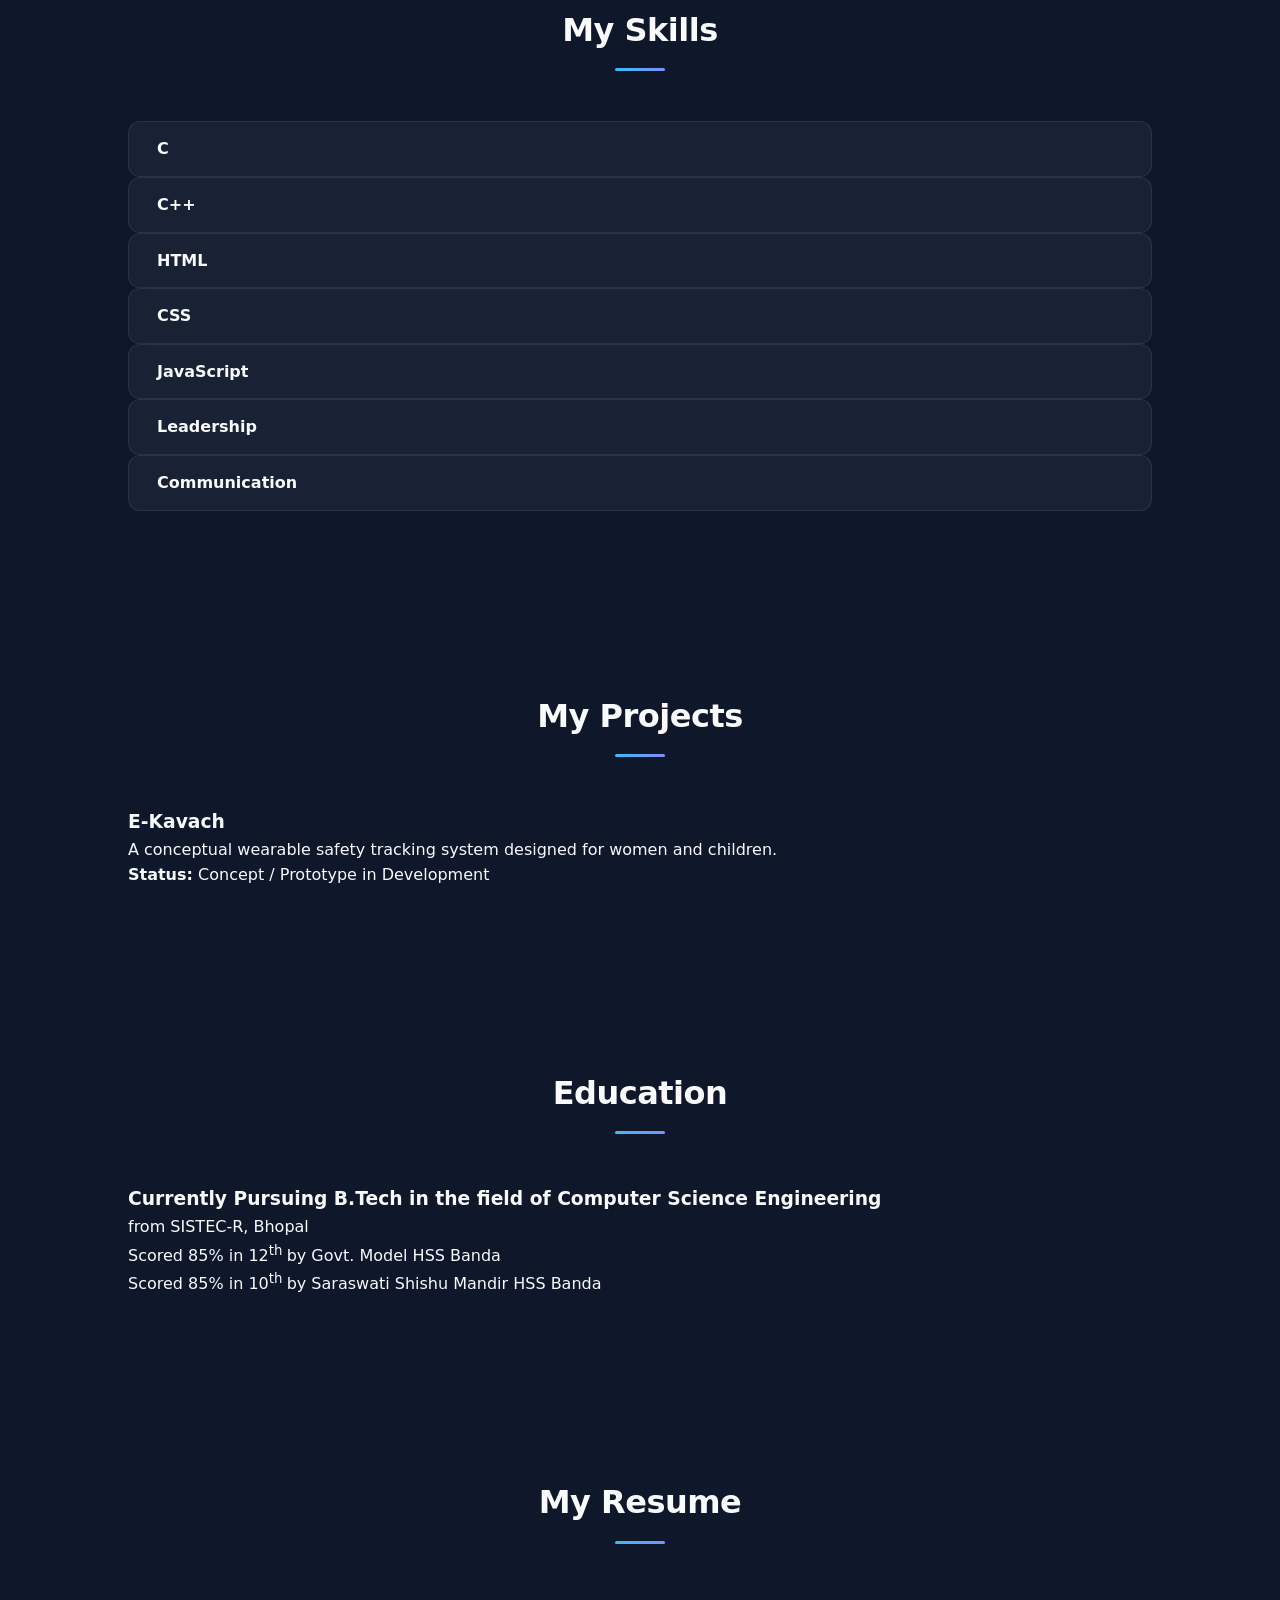
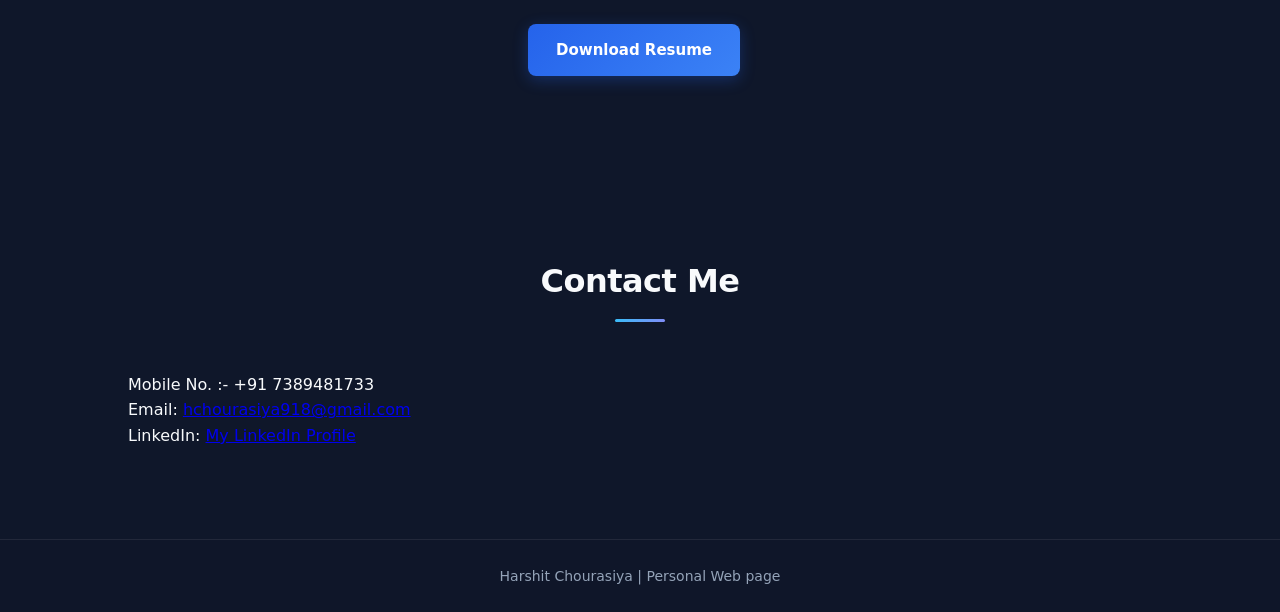
==== commit 8cf8cbc8: "index.html to index.html" ====
--- a/index.html
+++ b/index.html
@@ -129,9 +129,9 @@
 
             <p>from SISTEC-R, Bhopal</p>
 
-            <p>Scored 85% in 12<sup>th</sup></p>
+            <p>Scored 85% in 12<sup>th  </sup>by Govt. Model HSS Banda</p>
 
-            <p>Scored 85% in 10<sup>th</sup></p>
+            <p>Scored 85% in 10<sup>th </sup>by Saraswati Shishu Mandir HSS Banda </p>
 
         </div>
 
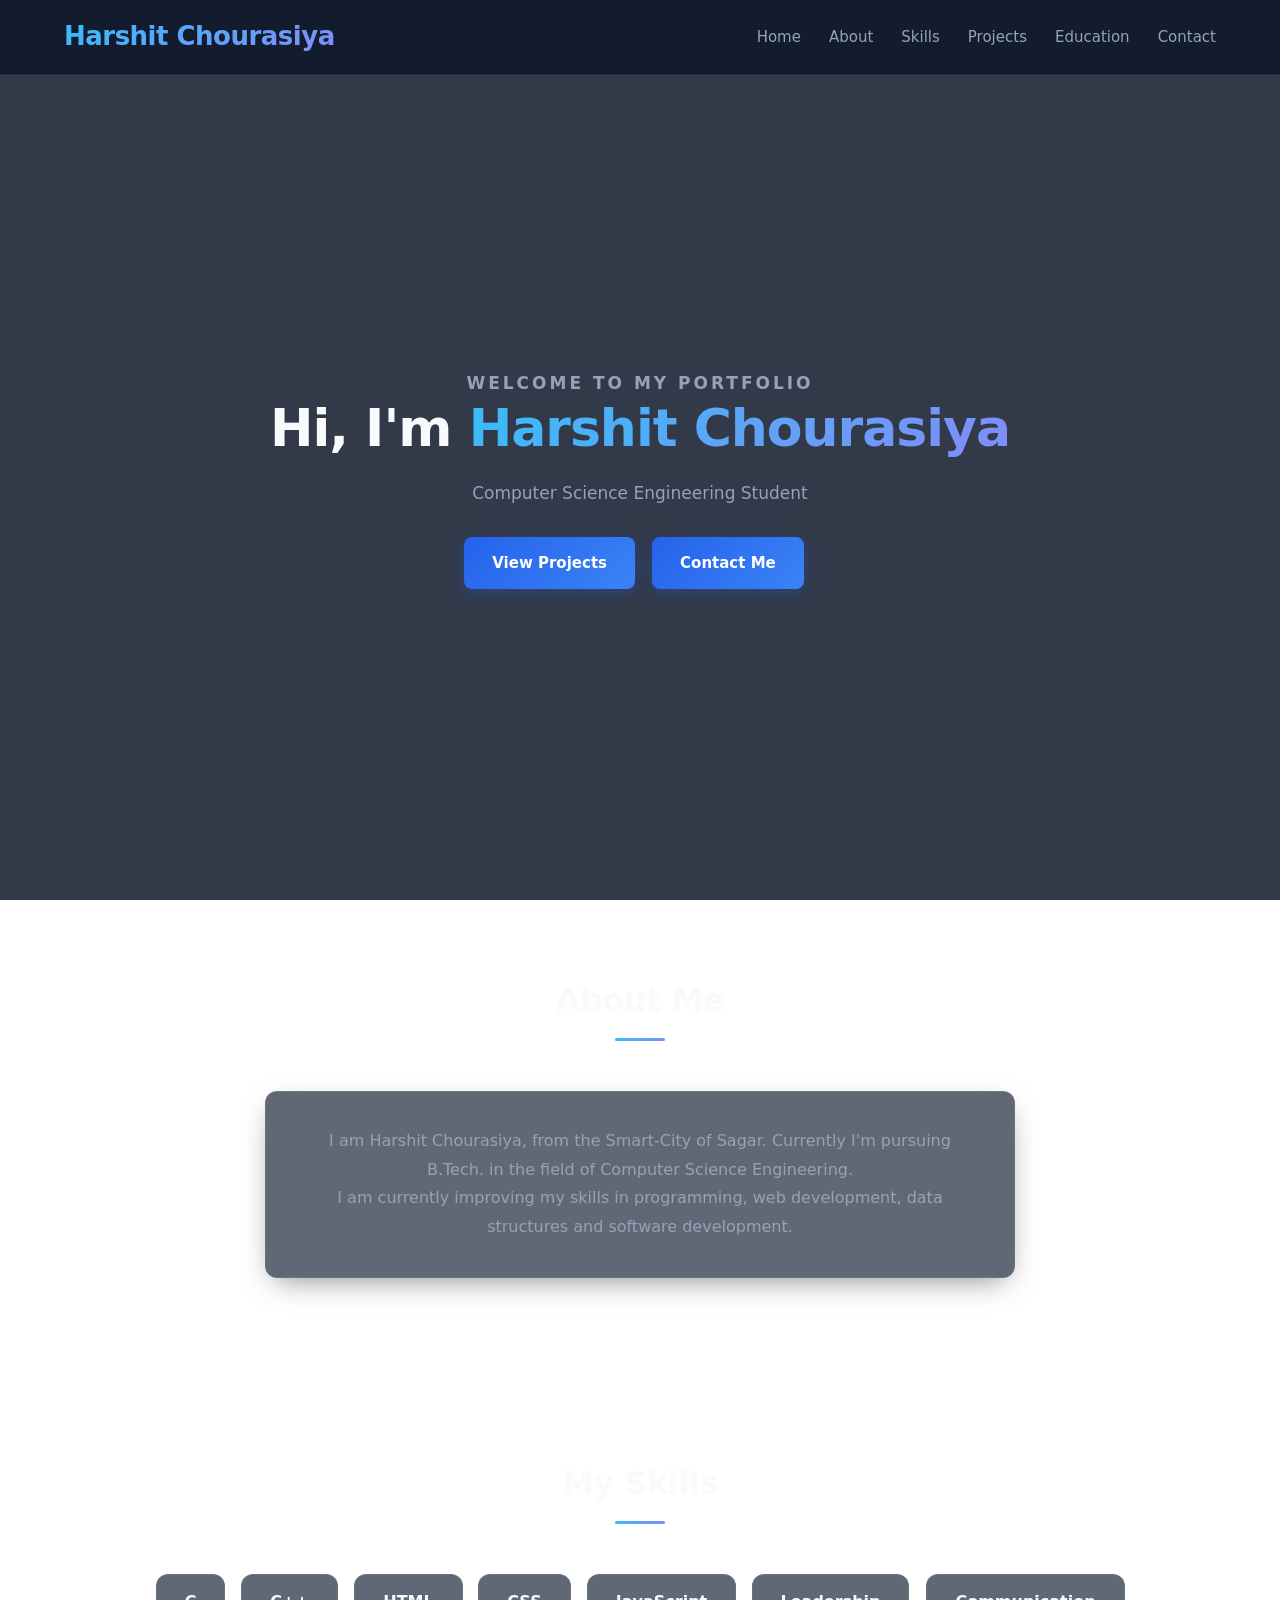
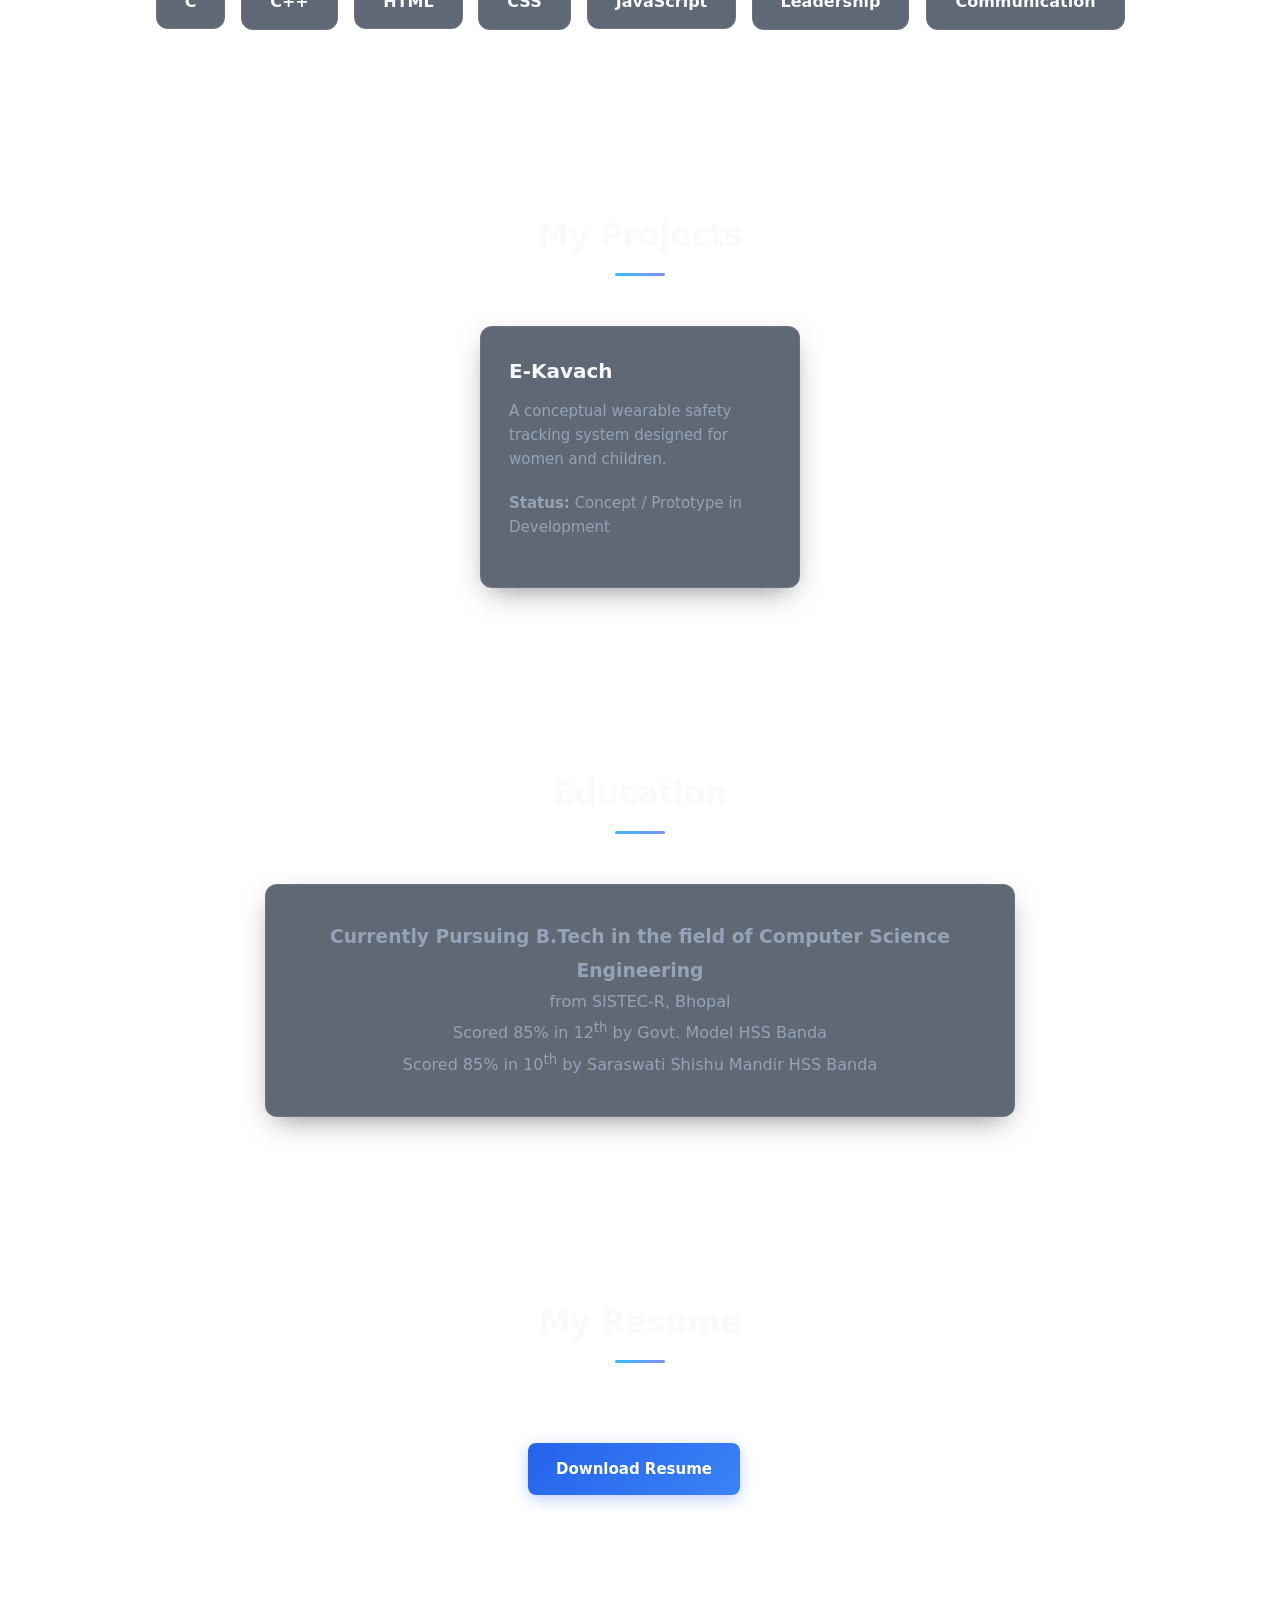
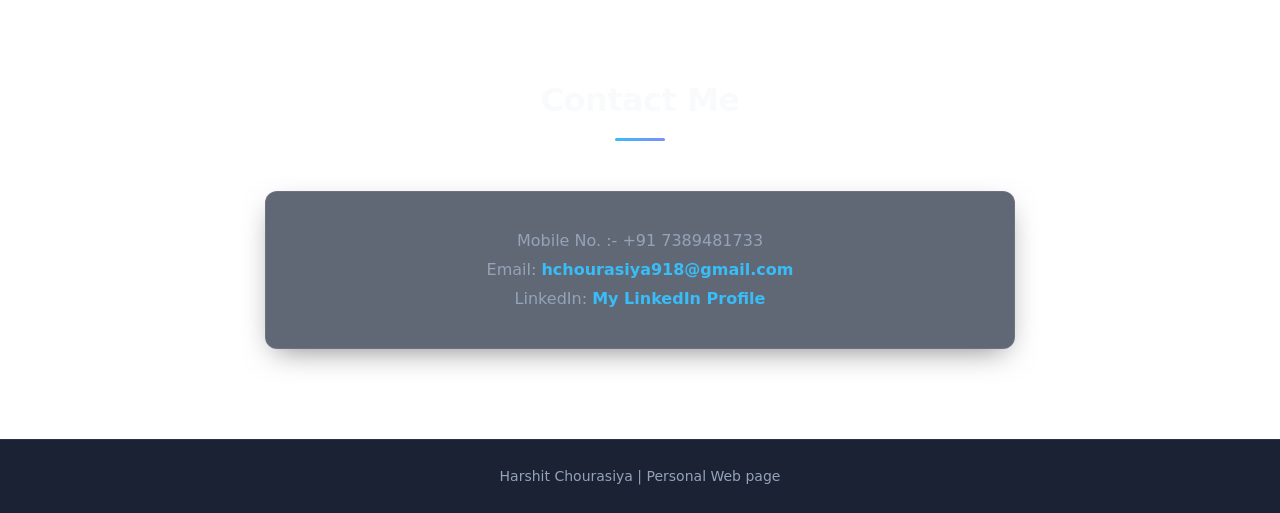
==== commit 4b65cba7: "index.html to index.html" ====
--- a/index.html
+++ b/index.html
@@ -1,194 +1,126 @@
 <!DOCTYPE html>
 <html>
 <head>
-   <title>Harshit Chourasiya | CSE Student</title>
-<link rel="stylesheet"; href="style.css">
-   
+    <title>Harshit Chourasiya | CSE Student</title>
+    <link rel="stylesheet" href="style.css">
 </head>
 
 <body>
-<header>
+    <!-- Background Video & Overlay Setup -->
+    <video class="background-video" autoplay muted loop playsinline>
+        <source src="aot - ROTATE - Videobolt.net.mp4" type="video/mp4">
+    </video>
+    <div class="video-overlay"></div>
 
-    <nav>
-        <h2 class="line">Harshit Chourasiya</h2>
-
-        <ul>
-            <li><a href="#home">Home</a></li>
-            <li><a href="#about">About</a></li>
-            <li><a href="#skills">Skills</a></li>
-            <li><a href="#projects">Projects</a></li>
-            <li><a href="#education">Education</a></li>
-            <li><a href="#contact">Contact</a></li>
-        </ul>
-    </nav>
-</header>
-
-<img src="my..png">
+    <header>
+        <nav>
+            <h2 class="line">Harshit Chourasiya</h2>
+            <ul>
+                <li><a href="#home">Home</a></li>
+                <li><a href="#about">About</a></li>
+                <li><a href="#skills">Skills</a></li>
+                <li><a href="#projects">Projects</a></li>
+                <li><a href="#education">Education</a></li>
+                <li><a href="#contact">Contact</a></li>
+            </ul>
+        </nav>
+    </header>
 
     <section id="home">
-<div class="home-content">
-<p class="welcome">WELCOME TO MY PORTFOLIO </p>
-
-        <div>
-            <h1>Hi, I'm <span>Harshit Chourasiya </spans></h1>
-
-            <p>
-                Computer Science Engineering Student
-            </p>
-
-            
-            <a href="#projects" class="btn">View Projects</a>
-            <a href="#contact" class="btn">Contact Me</a>
+        <div class="home-content">
+            <p class="welcome">WELCOME TO MY PORTFOLIO</p>
+            <div>
+                <h1>Hi, I'm <span>Harshit Chourasiya</span></h1>
+                <p>Computer Science Engineering Student</p>
+                <a href="#projects" class="btn">View Projects</a>
+                <a href="#contact" class="btn">Contact Me</a>
+            </div>
         </div>
-
     </section>
 
-
-   
     <section id="about">
-
-        <h2 span>About Me </span></h2>
-</span>
+        <h2>About Me</h2>
         <div class="about">
             <p>
                 I am Harshit Chourasiya, from the Smart-City of Sagar.
-Currently im persuing B.tech. in the field of Computer Science Engineering. 
-                
+                Currently I'm pursuing B.Tech. in the field of Computer Science Engineering.
             </p>
-
             <p>
                 I am currently improving my skills in programming,
                 web development, data structures and software development.
             </p>
         </div>
-
     </section>
 
-
-
     <section id="skills">
-
         <h2>My Skills</h2>
-
         <div class="skills">
-
             <div class="skill">C</div>
             <div class="skill">C++</div>
             <div class="skill">HTML</div>
             <div class="skill">CSS</div>
             <div class="skill">JavaScript</div>
-     
-            
             <div class="skill">Leadership</div>
             <div class="skill">Communication</div>
-
         </div>
-
     </section>
 
-
     <section id="projects">
-
         <h2>My Projects</h2>
-
         <div class="projects">
-
             <div class="project">
-
                 <h3>E-Kavach</h3>
-
                 <p>
                     A conceptual wearable safety tracking system
                     designed for women and children.
                 </p>
-
                 <p>
                     <b>Status:</b> Concept / Prototype in Development
                 </p>
-
             </div>
-
-
-         
-
-
-            
-
-   
-
+        </div>
     </section>
 
-
     <section id="education">
-
         <h2>Education</h2>
-
         <div class="education">
-
             <h3>Currently Pursuing B.Tech in the field of Computer Science Engineering</h3>
-
             <p>from SISTEC-R, Bhopal</p>
-
-            <p>Scored 85% in 12<sup>th  </sup>by Govt. Model HSS Banda</p>
-
-            <p>Scored 85% in 10<sup>th </sup>by Saraswati Shishu Mandir HSS Banda </p>
-
+            <p>Scored 85% in 12<sup>th</sup> by Govt. Model HSS Banda</p>
+            <p>Scored 85% in 10<sup>th</sup> by Saraswati Shishu Mandir HSS Banda</p>
         </div>
-
     </section>
 
-
-
     <section>
-
         <h2>My Resume</h2>
-
         <div style="text-align:center;">
-
-            <a href="Modern Minimalist Professional CV Resume (1).pdf" class="btn">                Download Resume
+            <a href="Modern Minimalist Professional CV Resume (1).pdf" class="btn">
+                Download Resume
             </a>
-
         </div>
-
     </section>
 
-
-    <Contact >
     <section id="contact">
-
         <h2>Contact Me</h2>
-
         <div class="contact">
-<p>
-     Mobile No. :- +91 7389481733 
+            <p>Mobile No. :- +91 7389481733</p>
             <p>
                 Email:
-                <a href="hchourasiya918@gmail.com">
+                <a href="mailto:hchourasiya918@gmail.com">
                     hchourasiya918@gmail.com
                 </a>
             </p>
-
             <p>
-                 LinkedIn:
+                LinkedIn:
                 <a href="https://www.linkedin.com/in/harshit-chourasiya-455284435/">
                     My LinkedIn Profile
                 </a>
             </p>
-
-           
         </div>
-
     </section>
 
-
-
     <footer>
-
-       
-           Harshit Chourasiya | Personal Web page 
-      
-
+        <p>Harshit Chourasiya | Personal Web page</p>
     </footer>
-
 </body>
 </html>
--- a/style.css
+++ b/style.css
@@ -21,13 +21,31 @@
 }
 
 body {
-    background-color: var(--bg-dark);
-    background-image: 
-        radial-gradient(at 0% 0%, rgba(37, 99, 235, 0.12) 0px, transparent 50%),
-        radial-gradient(at 100% 100%, rgba(56, 189, 248, 0.08) 0px, transparent 50%);
-    background-attachment: fixed;
+    background-color: transparent; /* Made transparent so the video shows through */
     color: var(--text-main);
     line-height: 1.6;
+}
+
+.background-video { 
+    position: fixed;
+    top: 0;
+    left: 0;
+    width: 100%;
+    height: 100%;
+    object-fit: cover;
+    overflow: hidden;
+    z-index: -2;
+}
+
+.video-overlay {
+    position: fixed;
+    top: 0;
+    left: 0;
+    width: 100%;
+    height: 100%;
+    z-index: -1;
+    overflow: hidden;
+    background: rgba(15, 23, 42, 0.85); /* Adds a dark tint to make text readable over the video */
 }
 
 /* ================= HEADER & NAVIGATION ================= */
@@ -154,18 +172,6 @@
     box-shadow: 0 6px 20px rgba(37, 99, 235, 0.5);
 }
 
-.btn.second {
-    background: rgba(255, 255, 255, 0.05);
-    color: var(--text-main);
-    border: 1px solid var(--card-border);
-    box-shadow: none;
-}
-
-.btn.second:hover {
-    background: rgba(255, 255, 255, 0.1);
-    border-color: rgba(255, 255, 255, 0.2);
-}
-
 /* ================= SECTIONS & CARDS ================= */
 section {
     padding: 90px 10%;
@@ -192,11 +198,10 @@
     border-radius: 2px;
 }
 
-/* Common Card Base Style */
-.about-box, 
-.education-box, 
-.contact-box, 
-.project-card, 
+.about, 
+.education, 
+.contact, 
+.project, 
 .skill {
     background: var(--card-bg);
     backdrop-filter: blur(10px);
@@ -206,10 +211,9 @@
     box-shadow: var(--shadow-soft);
 }
 
-/* About, Education & Contact Sections */
-.about-box, 
-.education-box, 
-.contact-box {
+.about, 
+.education, 
+.contact {
     max-width: 750px;
     margin: auto;
     padding: 35px;
@@ -218,19 +222,19 @@
     color: var(--text-muted);
 }
 
-.contact-box a {
+.contact a {
     color: var(--accent-blue);
     text-decoration: none;
     font-weight: 600;
     transition: color 0.2s ease;
 }
 
-.contact-box a:hover {
+.contact a:hover {
     text-decoration: underline;
 }
 
 /* Skills Grid */
-.skills-container {
+.skills {
     display: flex;
     justify-content: center;
     flex-wrap: wrap;
@@ -253,45 +257,36 @@
 }
 
 /* Project Cards */
-.project-container {
+.projects {
     display: flex;
     justify-content: center;
     flex-wrap: wrap;
     gap: 28px;
 }
 
-.project-card {
+.project {
     width: 320px;
     padding: 28px;
     transition: all 0.3s cubic-bezier(0.4, 0, 0.2, 1);
 }
 
-.project-card:hover {
+.project:hover {
     transform: translateY(-8px);
     border-color: rgba(56, 189, 248, 0.3);
     box-shadow: var(--shadow-glow);
 }
 
-.project-card h3 {
+.project h3 {
     color: var(--text-main);
     font-size: 20px;
     margin-bottom: 12px;
 }
 
-.project-card p {
+.project p {
     color: var(--text-muted);
     font-size: 15px;
     line-height: 1.6;
     margin-bottom: 20px;
-}
-
-.project-card span {
-    font-size: 13px;
-    font-weight: 600;
-    color: var(--accent-blue);
-    background: rgba(56, 189, 248, 0.1);
-    padding: 6px 12px;
-    border-radius: 20px;
 }
 
 /* ================= FOOTER ================= */
@@ -321,17 +316,7 @@
         font-size: 36px;
     }
 
-    .home-content h3 {
-        font-size: 18px;
-    }
-
     section {
         padding: 60px 6%;
     }
-
-    .about-box, 
-    .education-box, 
-    .contact-box {
-        padding: 25px;
-    }
 }
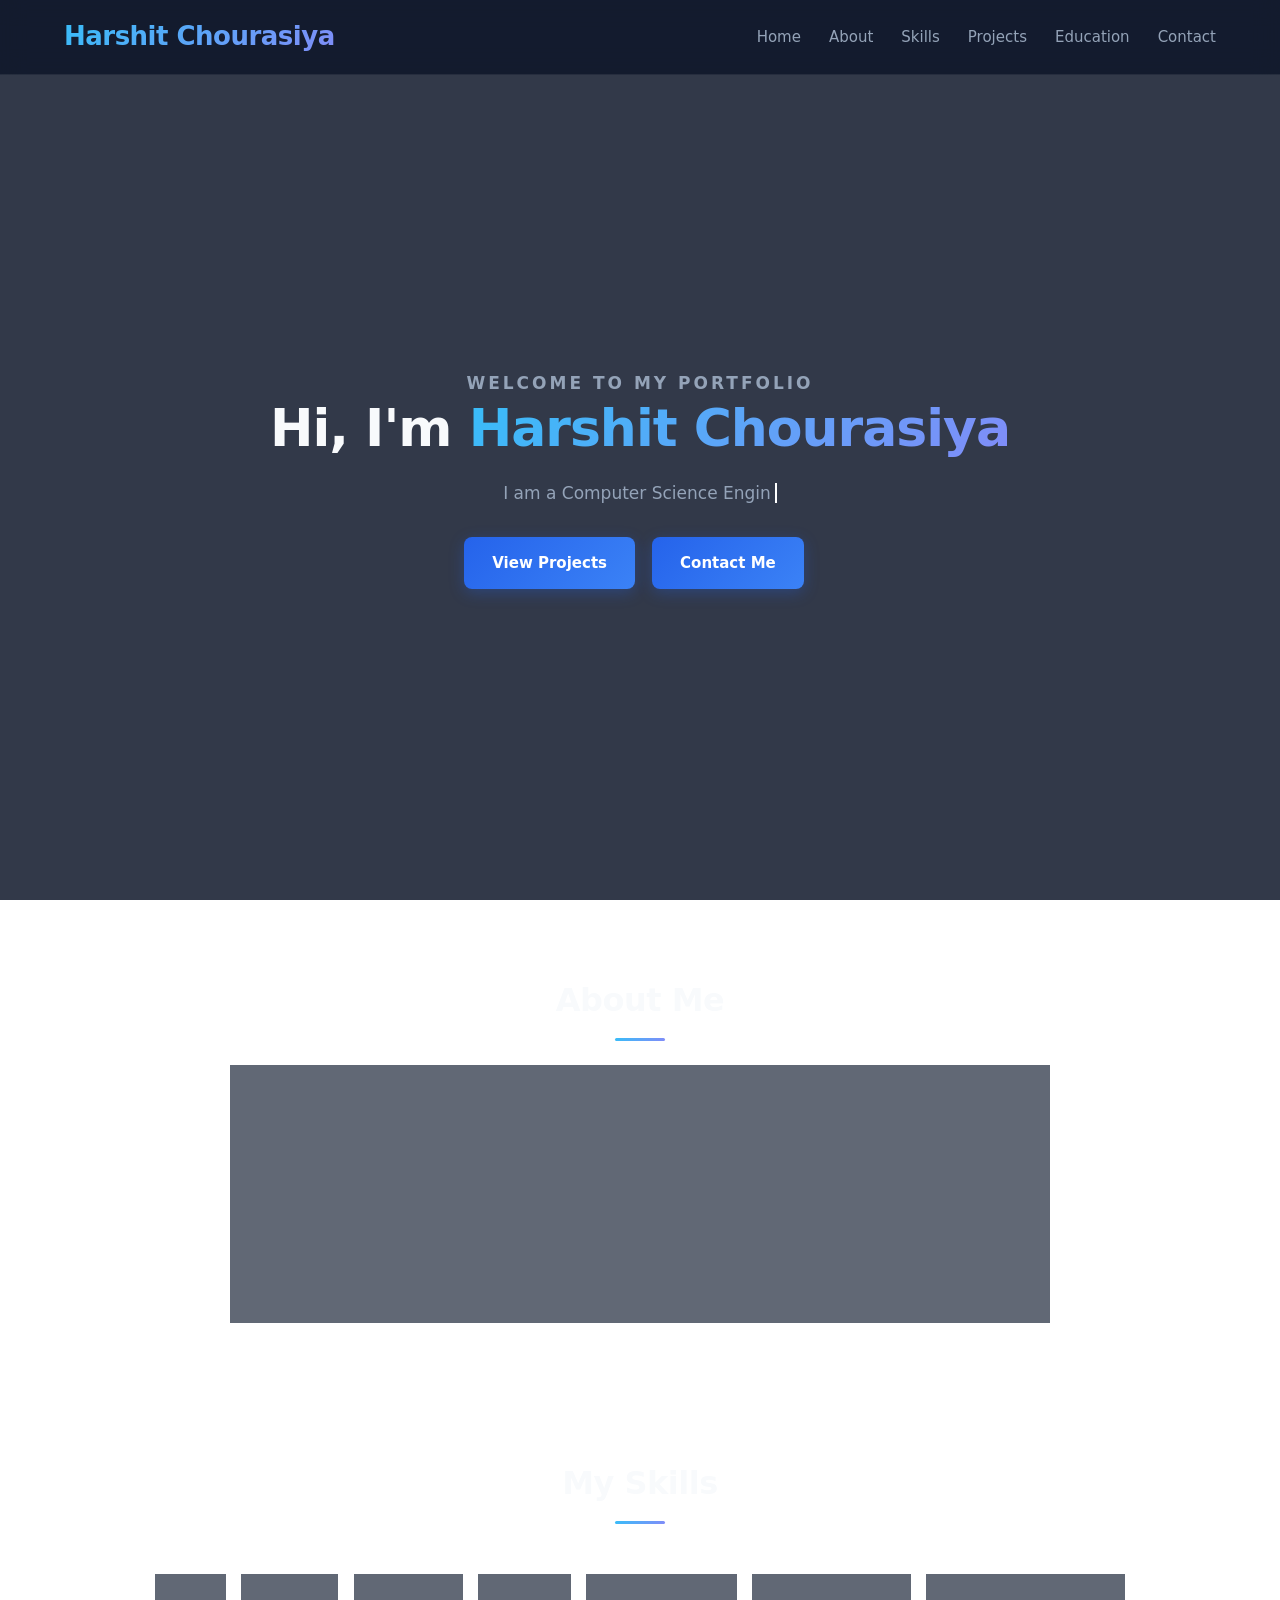
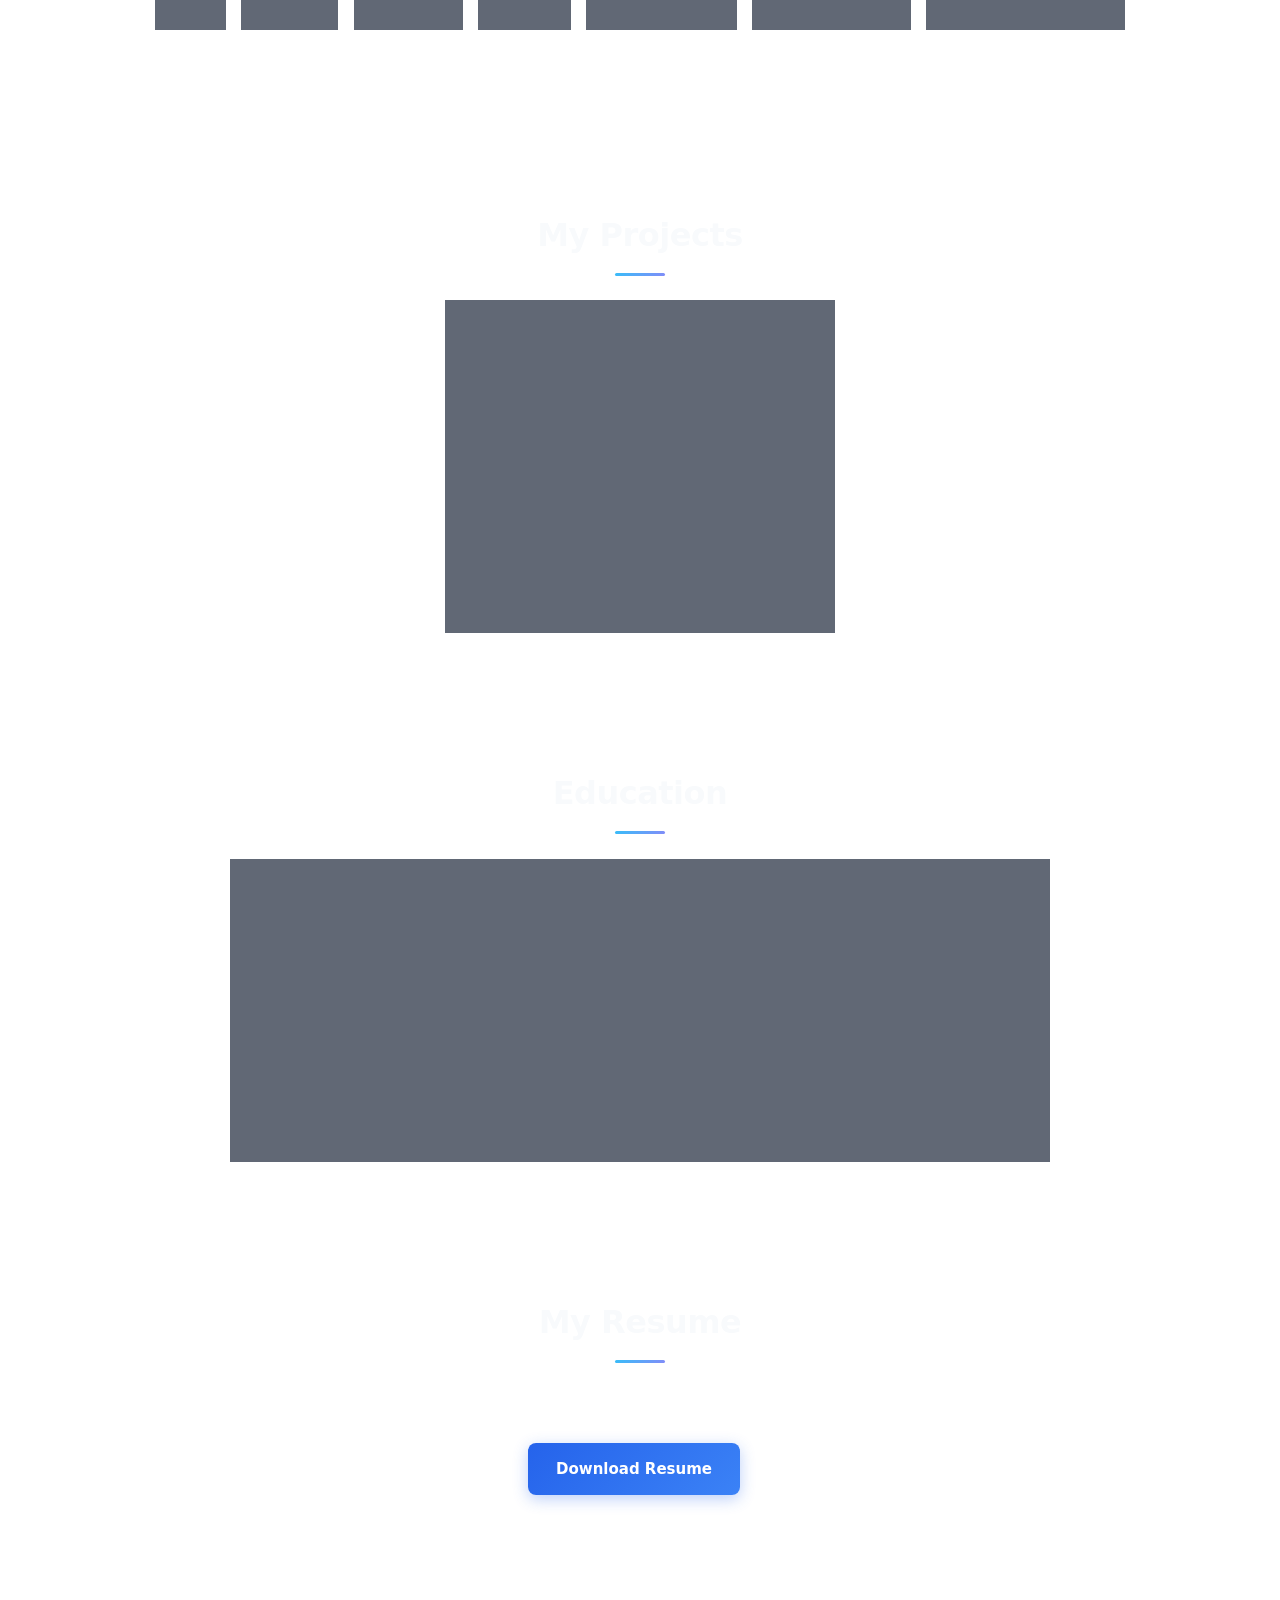
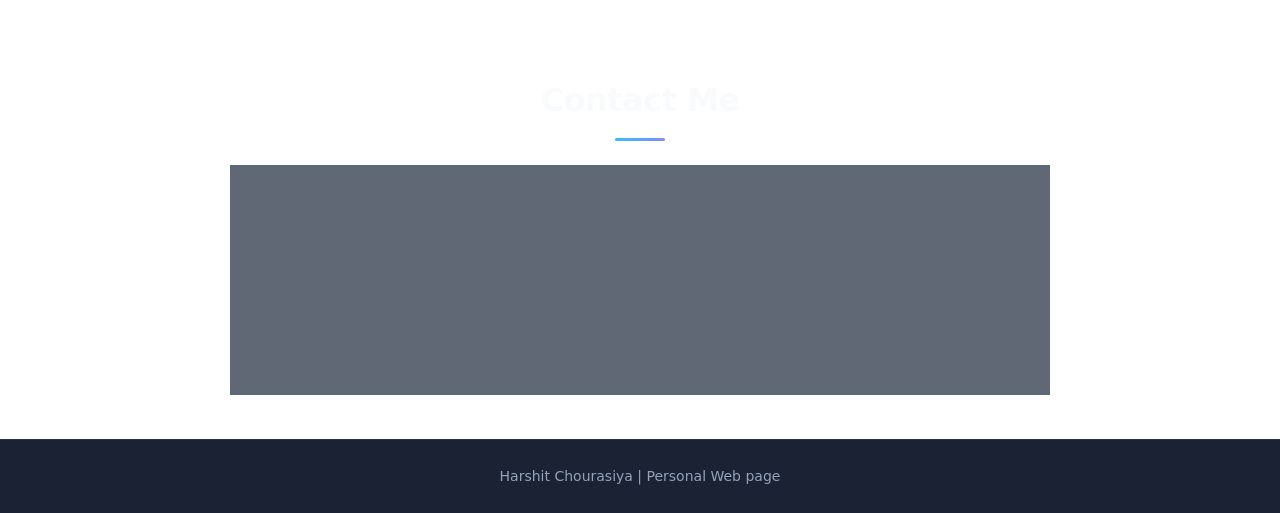
==== commit c24cba30: "index.html to index.html" ====
--- a/index.html
+++ b/index.html
@@ -1,8 +1,89 @@
 <!DOCTYPE html>
-<html>
+<html lang="en">
 <head>
+    <meta charset="UTF-8">
+    <meta name="viewport" content="width=device-width, initial-scale=1.0">
     <title>Harshit Chourasiya | CSE Student</title>
     <link rel="stylesheet" href="style.css">
+    
+    <!-- FontAwesome Icons for Toggle Menu & Scroll Top Button -->
+    <link rel="stylesheet" href="https://cdnjs.cloudflare.com/ajax/libs/font-awesome/6.0.0/css/all.min.css">
+
+    <!-- INTERNAL CSS (JS features ko style karne ke liye) -->
+    <style>
+        /* Scrolled Header Style */
+        header.scrolled {
+            background-color: rgba(0, 0, 0, 0.9);
+            box-shadow: 0 4px 10px rgba(0, 0, 0, 0.5);
+            transition: all 0.3s ease;
+        }
+
+        /* Dynamic Typing Cursor Effect */
+        #typing-text {
+            border-right: 2px solid #fff;
+            padding-right: 4px;
+            animation: blink 0.75s step-end infinite;
+        }
+
+        @keyframes blink {
+            from, to { border-color: transparent; }
+            50% { border-color: #fff; }
+        }
+
+        /* Scroll To Top Button */
+        #scrollTopBtn {
+            display: none;
+            position: fixed;
+            bottom: 25px;
+            right: 25px;
+            z-index: 999;
+            font-size: 18px;
+            border: none;
+            outline: none;
+            background-color: #007bff;
+            color: white;
+            cursor: pointer;
+            padding: 12px 16px;
+            border-radius: 50%;
+            box-shadow: 0 4px 8px rgba(0,0,0,0.3);
+            transition: background-color 0.3s ease, transform 0.2s ease;
+        }
+
+        #scrollTopBtn:hover {
+            background-color: #0056b3;
+            transform: scale(1.1);
+        }
+
+        /* Mobile Menu Styling */
+        .menu-toggle {
+            display: none;
+            font-size: 24px;
+            color: #fff;
+            cursor: pointer;
+        }
+
+        @media (max-width: 768px) {
+            .menu-toggle {
+                display: block;
+            }
+
+            nav ul {
+                display: none;
+                flex-direction: column;
+                width: 100%;
+                background-color: rgba(0, 0, 0, 0.95);
+                position: absolute;
+                top: 60px;
+                left: 0;
+                padding: 15px 0;
+                text-align: center;
+            }
+
+            nav ul.active {
+                display: flex;
+            }
+        }
+    </style>
 </head>
 
 <body>
@@ -12,10 +93,10 @@
     </video>
     <div class="video-overlay"></div>
 
-    <header>
+    <header id="header">
         <nav>
             <h2 class="line">Harshit Chourasiya</h2>
-            <ul>
+            <ul id="nav-links">
                 <li><a href="#home">Home</a></li>
                 <li><a href="#about">About</a></li>
                 <li><a href="#skills">Skills</a></li>
@@ -23,6 +104,10 @@
                 <li><a href="#education">Education</a></li>
                 <li><a href="#contact">Contact</a></li>
             </ul>
+            <!-- Mobile Menu Toggle Button -->
+            <div class="menu-toggle" id="mobile-menu">
+                <i class="fas fa-bars"></i>
+            </div>
         </nav>
     </header>
 
@@ -31,7 +116,8 @@
             <p class="welcome">WELCOME TO MY PORTFOLIO</p>
             <div>
                 <h1>Hi, I'm <span>Harshit Chourasiya</span></h1>
-                <p>Computer Science Engineering Student</p>
+                <!-- Dynamic Typing Effect Span -->
+                <p>I am a <span id="typing-text"></span></p>
                 <a href="#projects" class="btn">View Projects</a>
                 <a href="#contact" class="btn">Contact Me</a>
             </div>
@@ -94,7 +180,7 @@
     <section>
         <h2>My Resume</h2>
         <div style="text-align:center;">
-            <a href="Modern Minimalist Professional CV Resume (1).pdf" class="btn">
+            <a href="Modern Minimalist Professional CV Resume (1).pdf" class="btn" download>
                 Download Resume
             </a>
         </div>
@@ -112,15 +198,112 @@
             </p>
             <p>
                 LinkedIn:
-                <a href="https://www.linkedin.com/in/harshit-chourasiya-455284435/">
+                <a href="https://www.linkedin.com/in/harshit-chourasiya-455284435/" target="_blank">
                     My LinkedIn Profile
                 </a>
             </p>
         </div>
     </section>
 
+    <!-- Scroll To Top Button -->
+    <button id="scrollTopBtn" title="Go to top"><i class="fas fa-arrow-up"></i></button>
+
     <footer>
         <p>Harshit Chourasiya | Personal Web page</p>
     </footer>
+
+    <!-- INTERNAL JAVASCRIPT -->
+    <script>
+        document.addEventListener("DOMContentLoaded", () => {
+            // 1. Auto Typing Effect
+            const typingText = document.getElementById("typing-text");
+            const phrases = [
+                "Computer Science Engineering Student",
+                "Web Developer",
+                "C / C++ Programmer",
+                "Problem Solver"
+            ];
+            let phraseIndex = 0;
+            let charIndex = 0;
+            let isDeleting = false;
+
+            function typeEffect() {
+                const currentPhrase = phrases[phraseIndex];
+                
+                if (isDeleting) {
+                    typingText.textContent = currentPhrase.substring(0, charIndex - 1);
+                    charIndex--;
+                } else {
+                    typingText.textContent = currentPhrase.substring(0, charIndex + 1);
+                    charIndex++;
+                }
+
+                let typeSpeed = isDeleting ? 40 : 80;
+
+                if (!isDeleting && charIndex === currentPhrase.length) {
+                    typeSpeed = 1800; // Pause at full word
+                    isDeleting = true;
+                } else if (isDeleting && charIndex === 0) {
+                    isDeleting = false;
+                    phraseIndex = (phraseIndex + 1) % phrases.length;
+                    typeSpeed = 400;
+                }
+
+                setTimeout(typeEffect, typeSpeed);
+            }
+
+            if (typingText) {
+                typeEffect();
+            }
+
+            // 2. Mobile Nav Toggle
+            const mobileMenu = document.getElementById("mobile-menu");
+            const navLinks = document.getElementById("nav-links");
+
+            if (mobileMenu && navLinks) {
+                mobileMenu.addEventListener("click", () => {
+                    navLinks.classList.toggle("active");
+                });
+            }
+
+            // 3. Header Navbar Background on Scroll
+            const header = document.getElementById("header");
+            window.addEventListener("scroll", () => {
+                if (window.scrollY > 50) {
+                    header.classList.add("scrolled");
+                } else {
+                    header.classList.remove("scrolled");
+                }
+            });
+
+            // 4. Scroll To Top Button
+            const scrollTopBtn = document.getElementById("scrollTopBtn");
+
+            window.addEventListener("scroll", () => {
+                if (window.scrollY > 300) {
+                    scrollTopBtn.style.display = "block";
+                } else {
+                    scrollTopBtn.style.display = "none";
+                }
+            });
+
+            scrollTopBtn.addEventListener("click", () => {
+                window.scrollTo({
+                    top: 0,
+                    behavior: "smooth"
+                });
+            });
+
+            // 5. Auto Close Mobile Menu when clicking a link
+            const links = document.querySelectorAll("#nav-links li a");
+            links.forEach(link => {
+                link.addEventListener("click", () => {
+                    if (navLinks.classList.contains("active")) {
+                        navLinks.classList.remove("active");
+                    }
+                });
+            });
+        });
+    </script>
 </body>
 </html>
